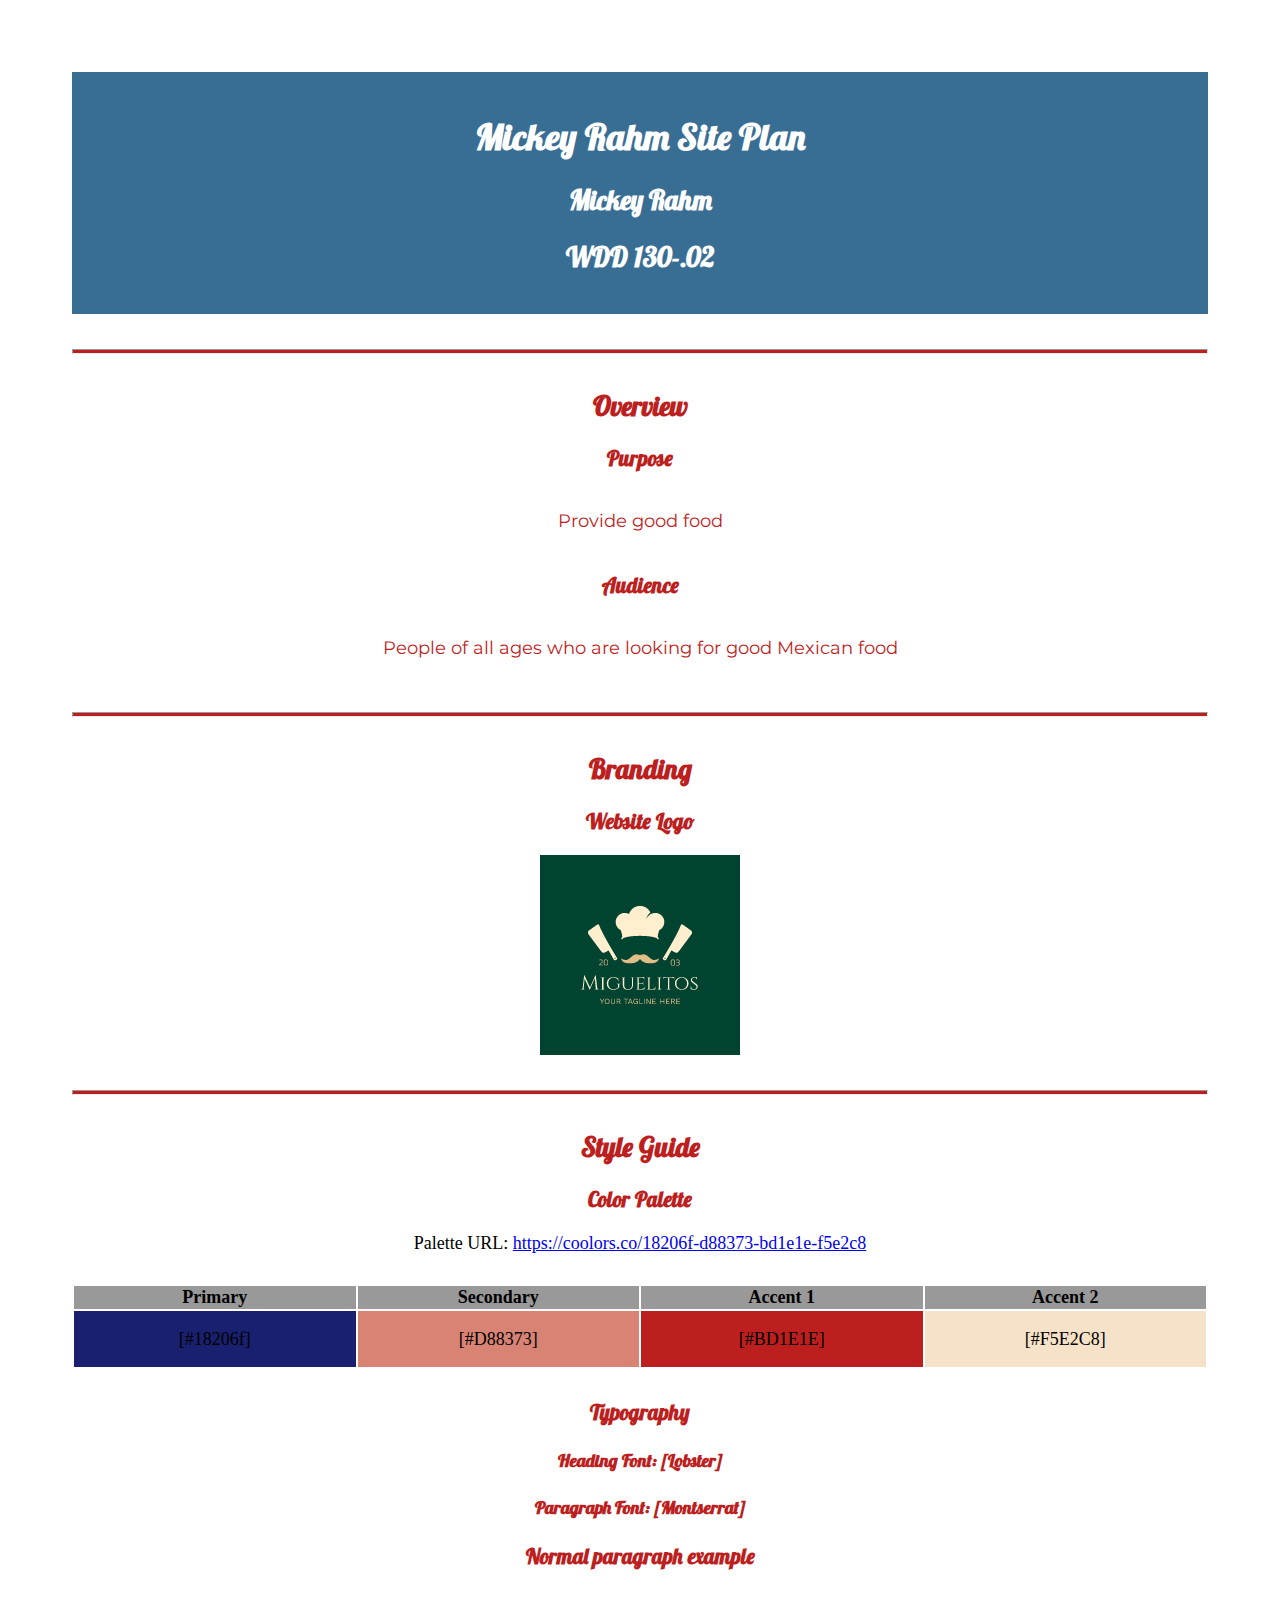
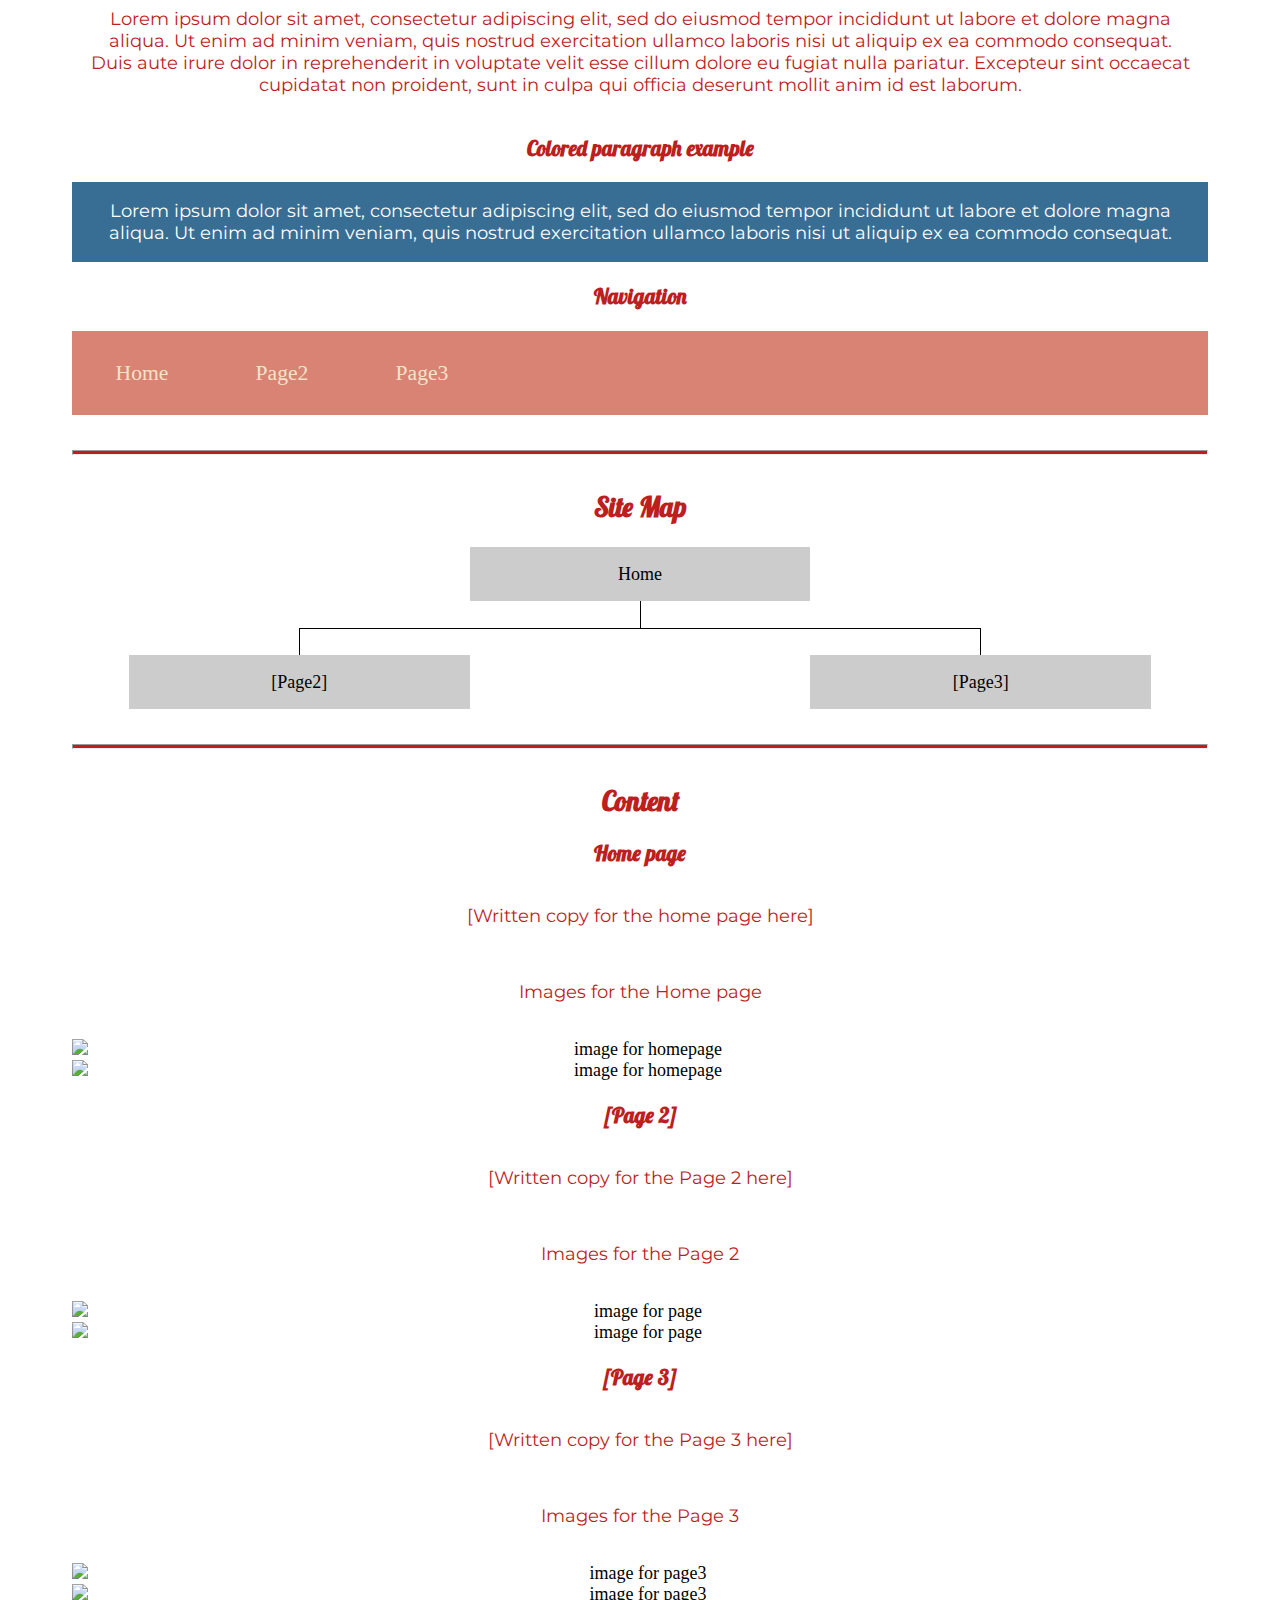
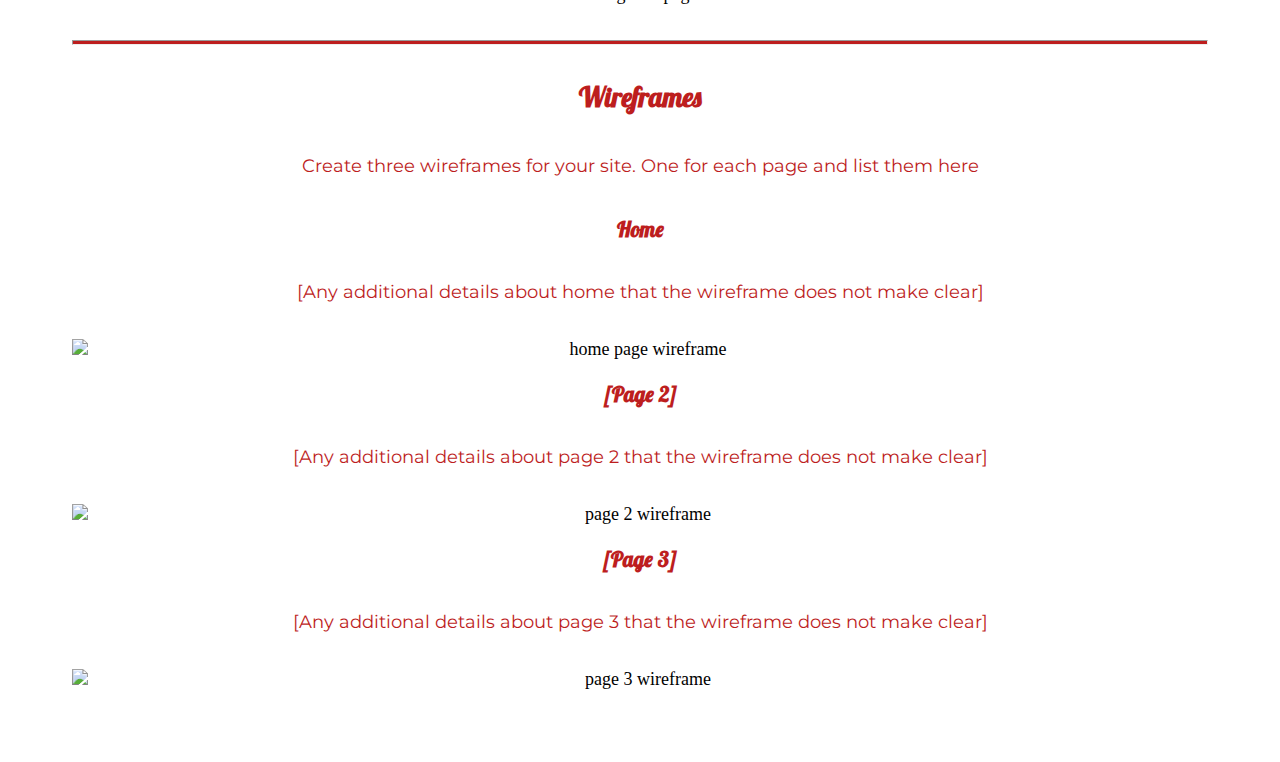
==== index.html @ ef061827 "site_plan_2" ====
<!DOCTYPE html>
<html lang="en-us">
    
  <head>
    <meta charset="utf-8">
    <title>Site Plan</title>
    <link type="text/css" rel="stylesheet" href="styles/site-plan.css">
  </head>

  <body>
    <header>
      <h1>Mickey Rahm Site Plan</h1>
      <h2>Mickey Rahm</h2>
      <h2>WDD 130-.02</h2>
      <!-- In the header above, add the name or your site, your name and class number. For example if you are in section 3 you would put WDD 130.03 -->
    </header>
    <main>

      <!-- ------------------------Steps 2-3------------------------------ -->
      <hr>
      <h2>Overview</h2>
      <h3>Purpose</h3>
      <p>Provide good food</p>  <!-- change this -->


      <h3>Audience</h3>
      <p>People of all ages who are looking for good Mexican food</p>  <!-- change this -->

      <hr>
      <h2>Branding</h2>
      <h3>Website Logo</h3>
      <!-- Replace this with some sort of logo for your site.  A logo can be as simple as the name of your site in a nice font :) -->
      <img src="images/logo.png" alt="Logo image">
      <hr>
      <h2>
        Style Guide
      </h2>

      <!-- ------------------------Steps 4-8------------------------------ -->

      <h3>
        Color Palette
      </h3>
      <!--  The colors you choose for a website are one of the most important decisions you will make. Follow the instructions on the activity in iLearn then return and replace the color codes below with the hex color codes (the 6 digit numbers that show at the bottom of each color) for the colors you have chosen below.  You should have at least 2 colors but do not have to fill in all 4 if you do not need them.  -->

      <!-- Copy and paste the URL to your finished palette below Make sure to paste it into both spots -->
      Palette URL: <a href="https://coolors.co/18206f-d88373-bd1e1e-f5e2c8" target="_blank">https://coolors.co/18206f-d88373-bd1e1e-f5e2c8</a>


      <table class="colors">
        <tr><th>Primary</th><th>Secondary</th><th>Accent 1</th><th>Accent 2</th></tr>
        <!-- Replace the numbers in the boxes below with your hex color codes. Then switch to the site-plan.css file and change your colors there as well. -->
        <tr><td class="primary">[#18206f]</td><td class="secondary">[#D88373]</td><td class="accent1">[#BD1E1E]</td><td class="accent2">[#F5E2C8]</td>
      </table>

      <!-- ------------------------Step 9------------------------------ -->

      <h3>
        Typography
      </h3>
      <!-- Choose a font for your paragraphs (body copy) and headlines. What font(s) have you chosen? Why did you choose what you did?  Make sure to review the list of web safe fonts at W3Schools.org as a starting point.  Think also about which of your colors above you might use for background and font colors. -->

      <h4>
        Heading Font: [Lobster]  <!-- change this -->
      </h4>
      <h4>
        Paragraph Font: [Montserrat]  <!-- change this -->
      </h4>
      <h3>
        Normal paragraph example
      </h3>
      <p>
        Lorem ipsum dolor sit amet, consectetur adipiscing elit, sed do eiusmod tempor incididunt ut labore et dolore magna aliqua. Ut enim ad minim veniam, quis nostrud exercitation ullamco laboris nisi ut aliquip ex ea commodo consequat. Duis aute irure dolor in reprehenderit in voluptate velit esse cillum dolore eu fugiat nulla pariatur. Excepteur sint occaecat cupidatat non proident, sunt in culpa qui officia deserunt mollit anim id est laborum.
      </p>
      <h3>
        Colored paragraph example
      </h3>
      <p class="colored">
        Lorem ipsum dolor sit amet, consectetur adipiscing elit, sed do eiusmod tempor incididunt ut labore et dolore magna aliqua. Ut enim ad minim veniam, quis nostrud exercitation ullamco laboris nisi ut aliquip ex ea commodo consequat. 
      </p>

      <!-- ------------------------Step 10------------------------------ -->

      <h3>
        Navigation
      </h3>
      <!-- Think about how you want your navigation bar to look. In the site-plan.css file change the colors to your colors to get the look you desire. --> 
      <nav>
        <a href="#">Home</a>
        <a href="#">Page2</a>
        <a href="#">Page3</a>
      </nav>
      <hr>
      <h2>
        Site Map
      </h2>
      <div class="sitemap">
        <div class="sm-home">
          Home
        </div>
        <div class="sm-page2">
          [Page2] <!-- change this -->
        </div>
        <div class="sm-page3">
          [Page3]  <!-- change this -->
        </div>

        <div class="top">
          &nbsp;
        </div>
        <div class="left">
          &nbsp;
        </div>
        <div class="right">
          &nbsp;
        </div>

      </div>

      <!-- --------Content Section -------------- -->
      <hr>
      <h2>
        Content
      </h2>
      <h3>Home page</h3>
      <p>
        [Written copy for the home page here]
      </p>
      <p>Images for the Home page</p>
        <img src="#" alt="image for homepage">
        <img src="#" alt="image for homepage">

      </ul>
      <h3>[Page 2]</h3>
      <p>
        [Written copy for the Page 2 here]
      </p>
      <p>Images for the Page 2</p>
        <img src="#" alt="image for page">
        <img src="#" alt="image for page">

      </ul>
      <h3>[Page 3]</h3>
      <p>
        [Written copy for the Page 3 here]
      </p>
      <p>Images for the Page 3</p>
        <img src="#" alt="image for page3">
        <img src="#" alt="image for page3">

      </ul>
      <hr>
      <h2>
        Wireframes
      </h2>
      <p>
        Create three wireframes for your site. One for each page and list them here</p>

      <h3>Home</h3>
      <p>         
        [Any additional details about home that the wireframe does not make clear]
      </p>
      <img src="#" alt="home page wireframe">

      <h3>[Page 2]</h3>
      <p>         
        [Any additional details about page 2 that the wireframe does not make clear]
      </p>
      <img src="#" alt="page 2 wireframe">

      <h3>[Page 3]</h3>
      <p>         
        [Any additional details about page 3 that the wireframe does not make clear]
      </p>
      <img src="#" alt="page 3 wireframe">
    </main>
  </body>

</html>
---- styles/site-plan.css ----
/* if you are using any Google fonts change the font names below to your fonts. 
Any spaces in your font name should be replaced with a +. 
Fonts are separated by a | */
@import url('https://fonts.googleapis.com/css2?family=Lobster&family=Montserrat:wght@300&display=swap');

:root {
  /* change the values below to your colors from your palette */
  --primary-color: #18206f   ;
  --secondary-color: #D88373 ;
  --accent1-color: #BD1E1E;
  --accent2-color: #F5E2C8;

  /* change the values below to your chosen font(s) */
  --heading-font: "Lobster";
  --paragraph-font: Montserrat, Helvetica, sans-serif;

  /* these colors below should be chosen from among your palette colors above */
  --headline-color-on-white: #BD1E1E;  /* headlines on a white background */ 
  --headline-color-on-color: white; /* headlines on a colored background */ 
  --paragraph-color-on-white: #BD1E1E; /* paragraph text on a white background */ 
  --paragraph-color-on-color: white; /* paragraph text on a colored background */ 
  --paragraph-background-color: #396E94  ;
  --nav-link-color: #F5E2C8;
  --nav-background-color: #D88373;
  --nav-hover-link-color: white;
  --nav-hover-background-color: #396E94;
}


/*  Look around below...but DON'T CHANGE ANYTHING! */

body {
  max-width: 1200px;
  margin: 0 auto;
  padding: 4em;
  font-size: 18px;
  text-align: center;
}
img {
  display: block;
  margin: 0 auto;
}
h1, h2, h3, h4, h5, h6 {
  font-family: var(--heading-font);
  color: var(--headline-color-on-white);
}
h2 {
  text-align: center;
}
hr {
  height: 3px;
  margin: 35px 0;
  background: var(--accent1-color);
}
header {
  padding: 1em;
  text-align: center;
  color: var(--headline-color-on-color);
  background-color: var(--paragraph-background-color);
}
header > h1, header > h2 {
  color: var(--headline-color-on-color);
}

p {
  font-family: var(--paragraph-font);
  color: var(--paragraph-color-on-white);
  padding: 1em;
}
.colors {
  width: 100%;
  min-width: 350px;
  margin: 30px auto;
  text-align: center;
}
.colors th {
  background-color: #999;
}
.colors td{
  width: 25%;
  height: 3em;
}

.primary {
  background-color: var(--primary-color);
}
.secondary {
  background-color: var(--secondary-color);
}
.accent1 {
  background-color: var(--accent1-color);
}
.accent2{
  background-color: var(--accent2-color);
}

p.colored {
  background-color: var(--paragraph-background-color);
  color: var(--paragraph-color-on-color);
}

nav {
  background-color: var(--nav-background-color);
  line-height: 3em;
  text-align: center;
  font-size: 1.2em;
}
nav  {
  list-style-type: none;
  display: flex;

}
nav a {
  padding:1em;
  min-width: 120px;
  text-decoration: none;
  padding: 10px;

}
nav a:link, nav a:visited {
  color: var(--nav-link-color);
}
nav a:hover {
  color: var(--nav-hover-link-color);
  background-color: var(--nav-hover-background-color);
}

.sitemap {
  display: grid;
  justify-content: center;

  grid-template-columns: repeat(6, 15%);
  grid-template-rows: 3em 1.5em 1.5em 3em;
  grid-template-areas: ". . home home . ."
    ". . . top . ."
    ". left left right right ."
    "page2 page2 . . page3 page3";
}
.sitemap > div {

  text-align: center;

}
.sm-home {
  grid-area: home;
  background-color: #ccc;
  line-height: 3em;
}
.sm-page2 {
  grid-area: page2;
  background-color: #ccc;
  line-height: 3em;
}
.sm-page3 {
  grid-area: page3;
  background-color: #ccc;
  line-height: 3em;
}

.top {
  grid-area: top;
  border-left: 1px solid;
}

.left {
  grid-area: left;
  border-top: 1px solid;
  border-left: 1px solid;
}

.right {
  grid-area: right;
  border-top: 1px solid;
  border-right: 1px solid;
}
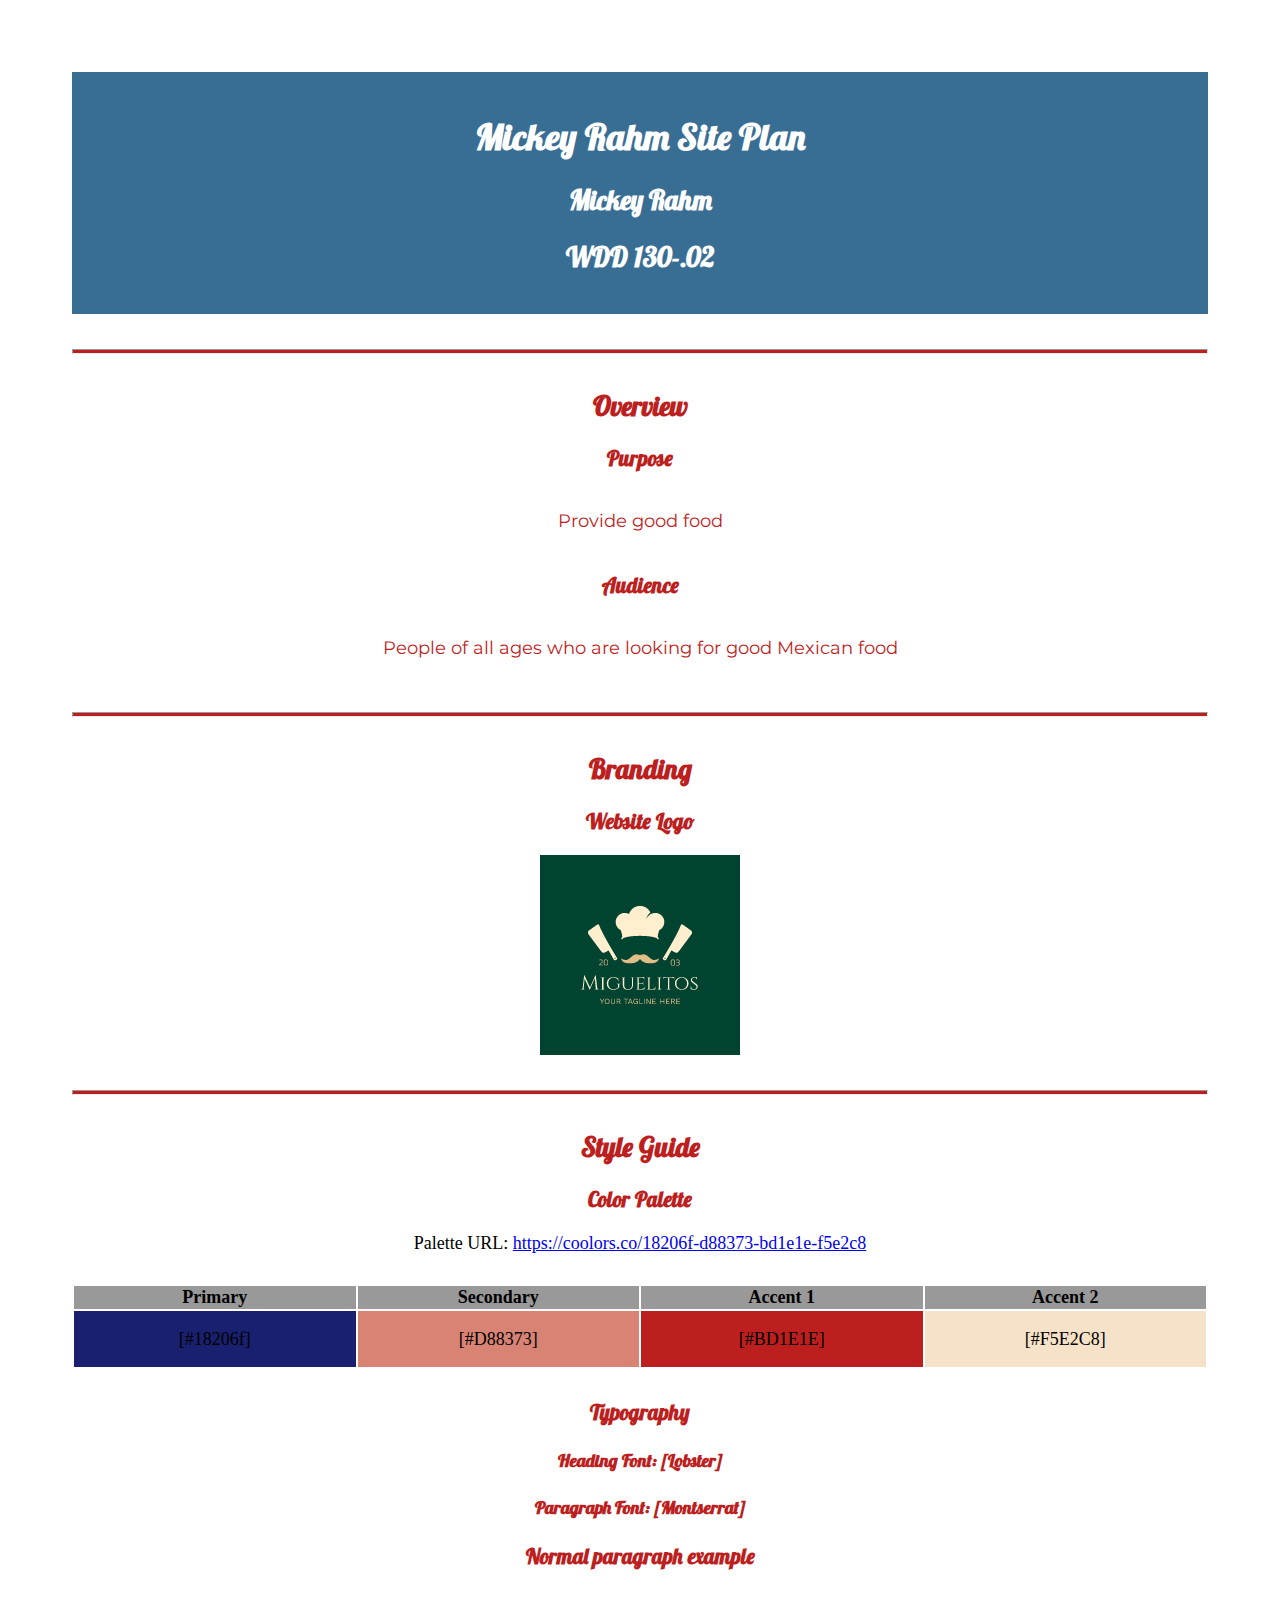
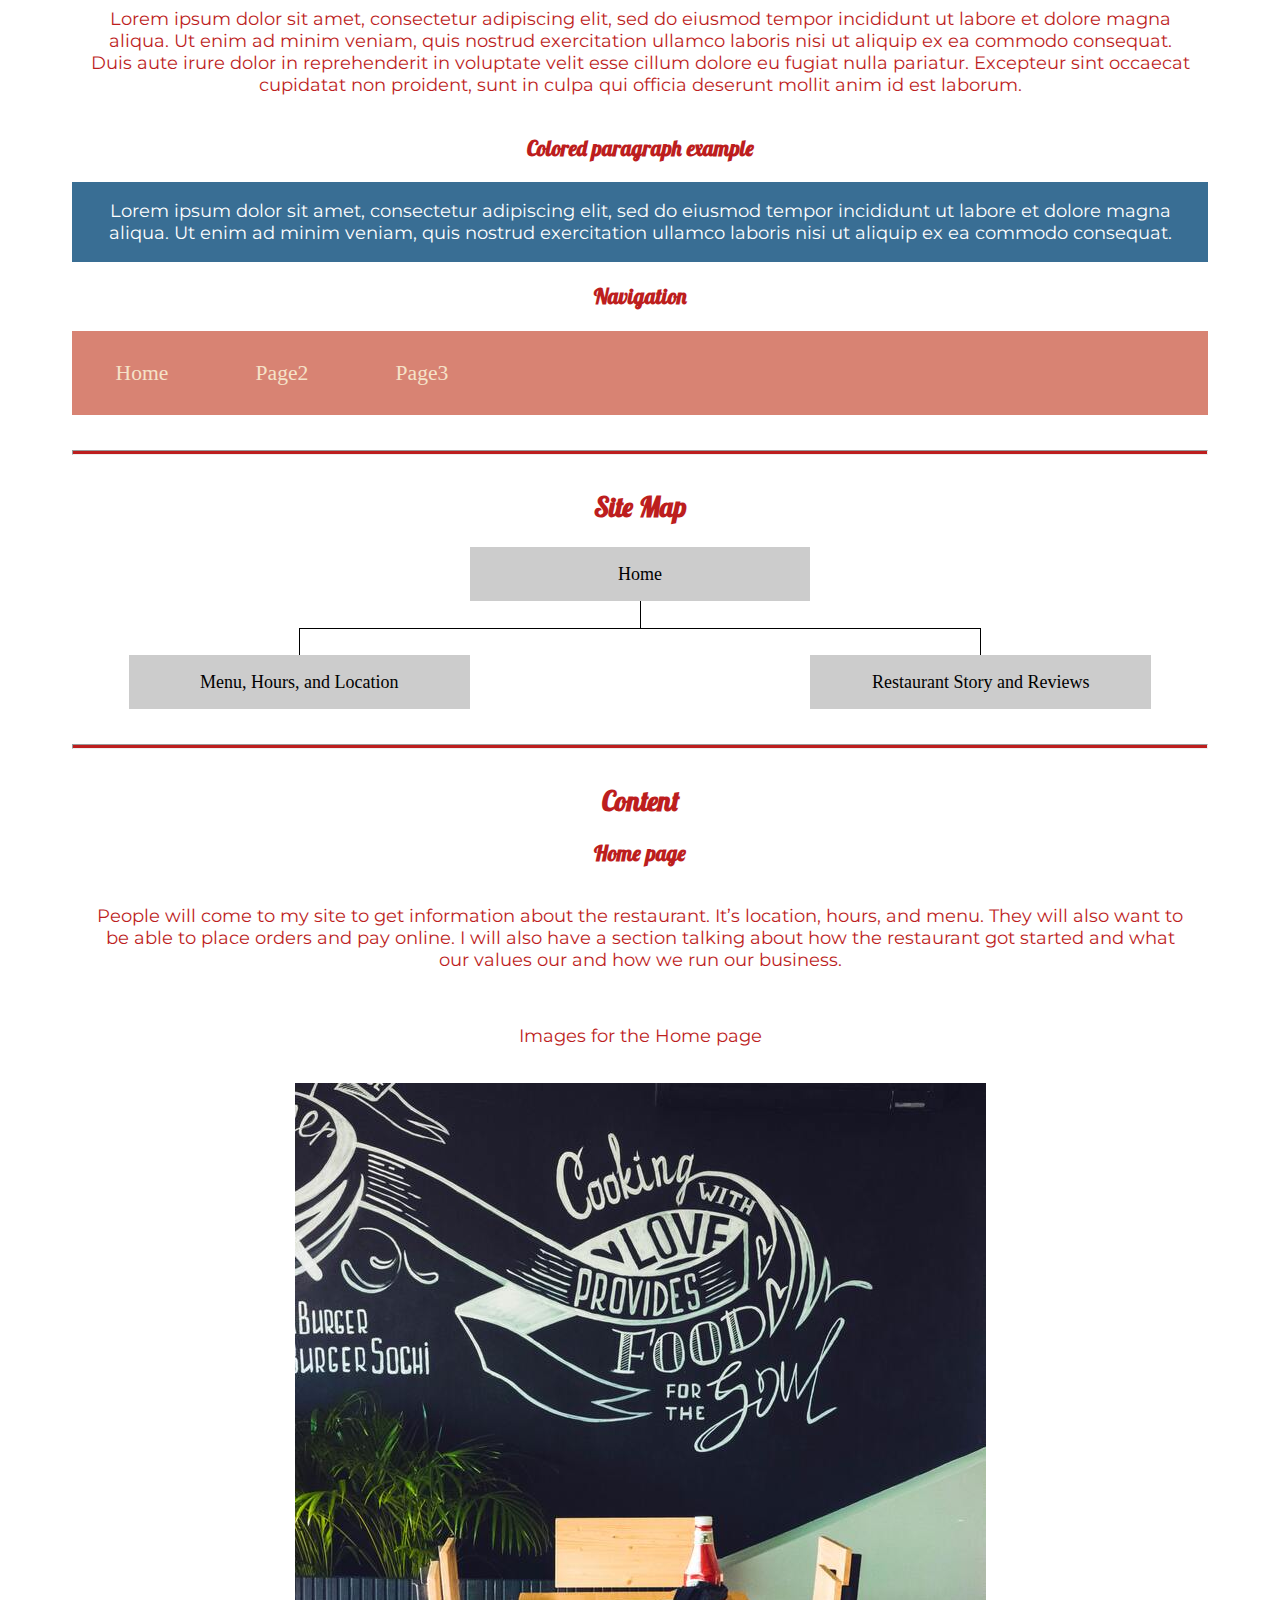
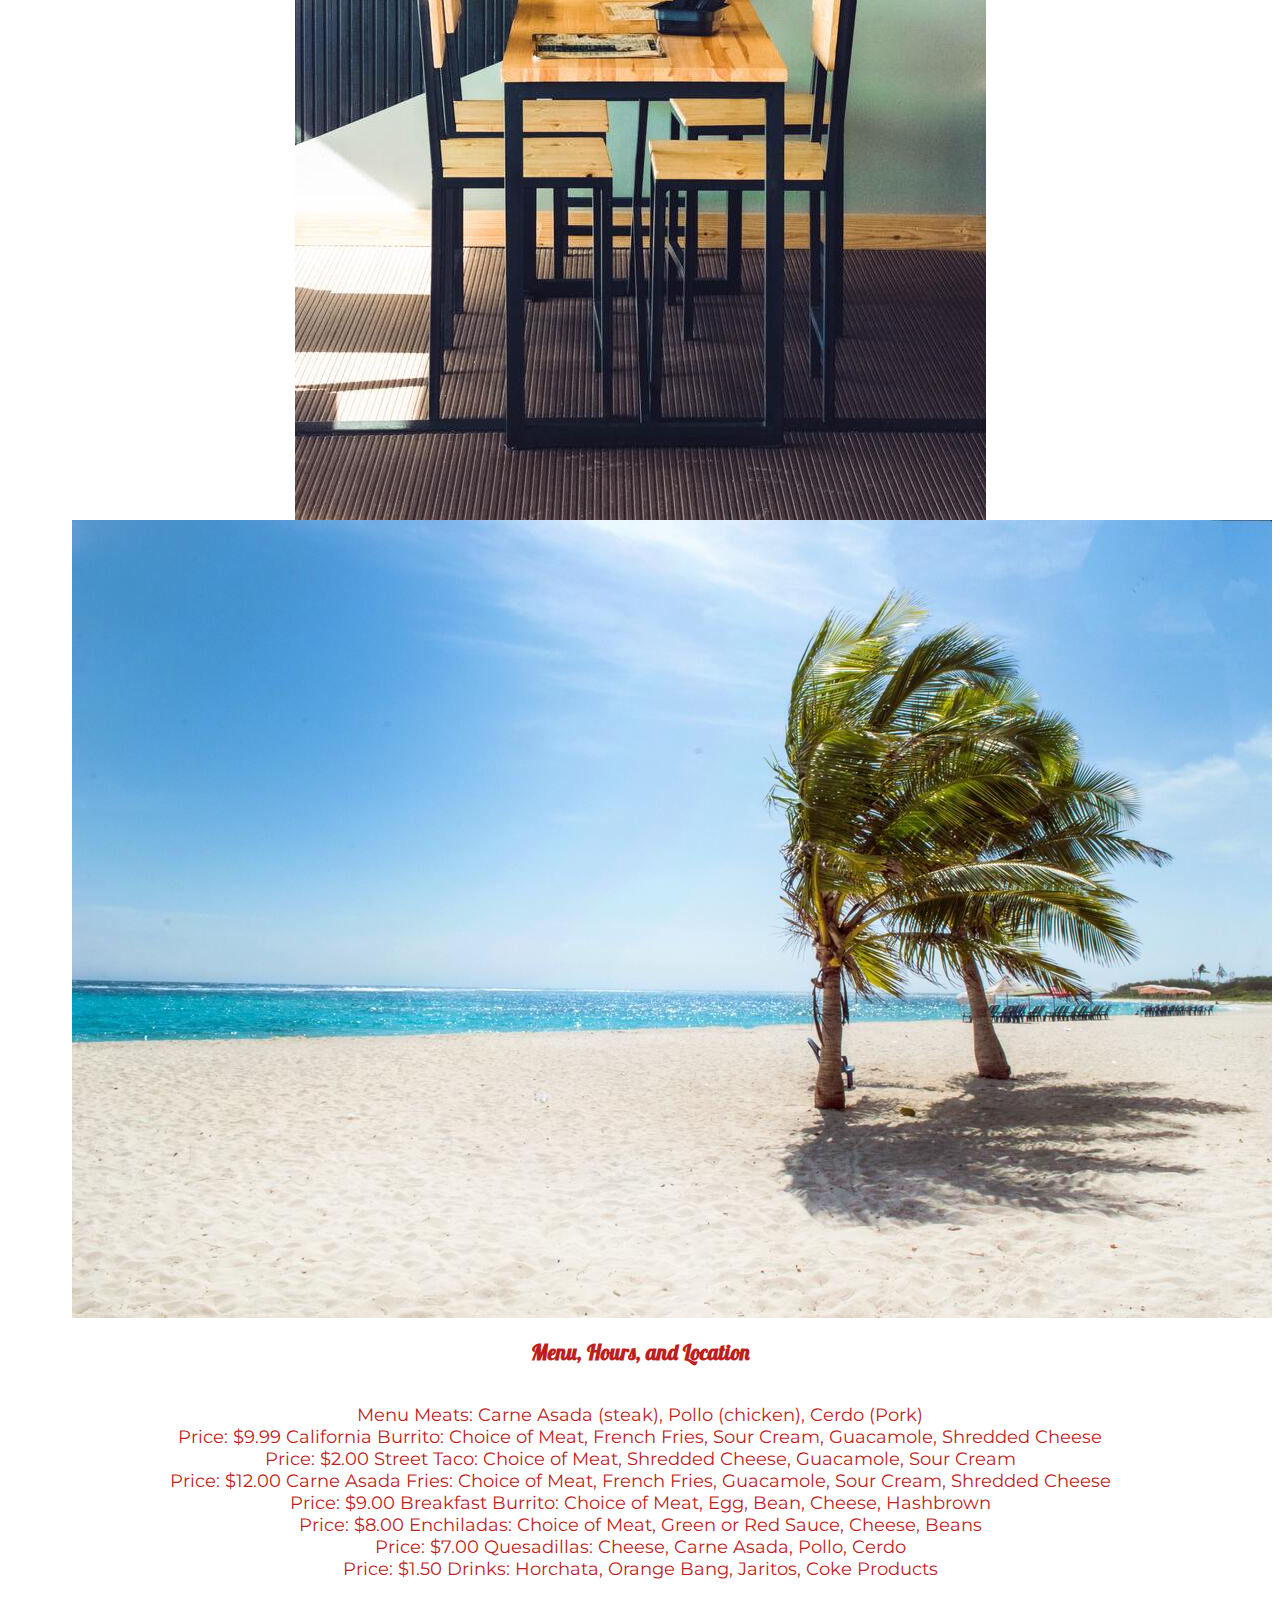
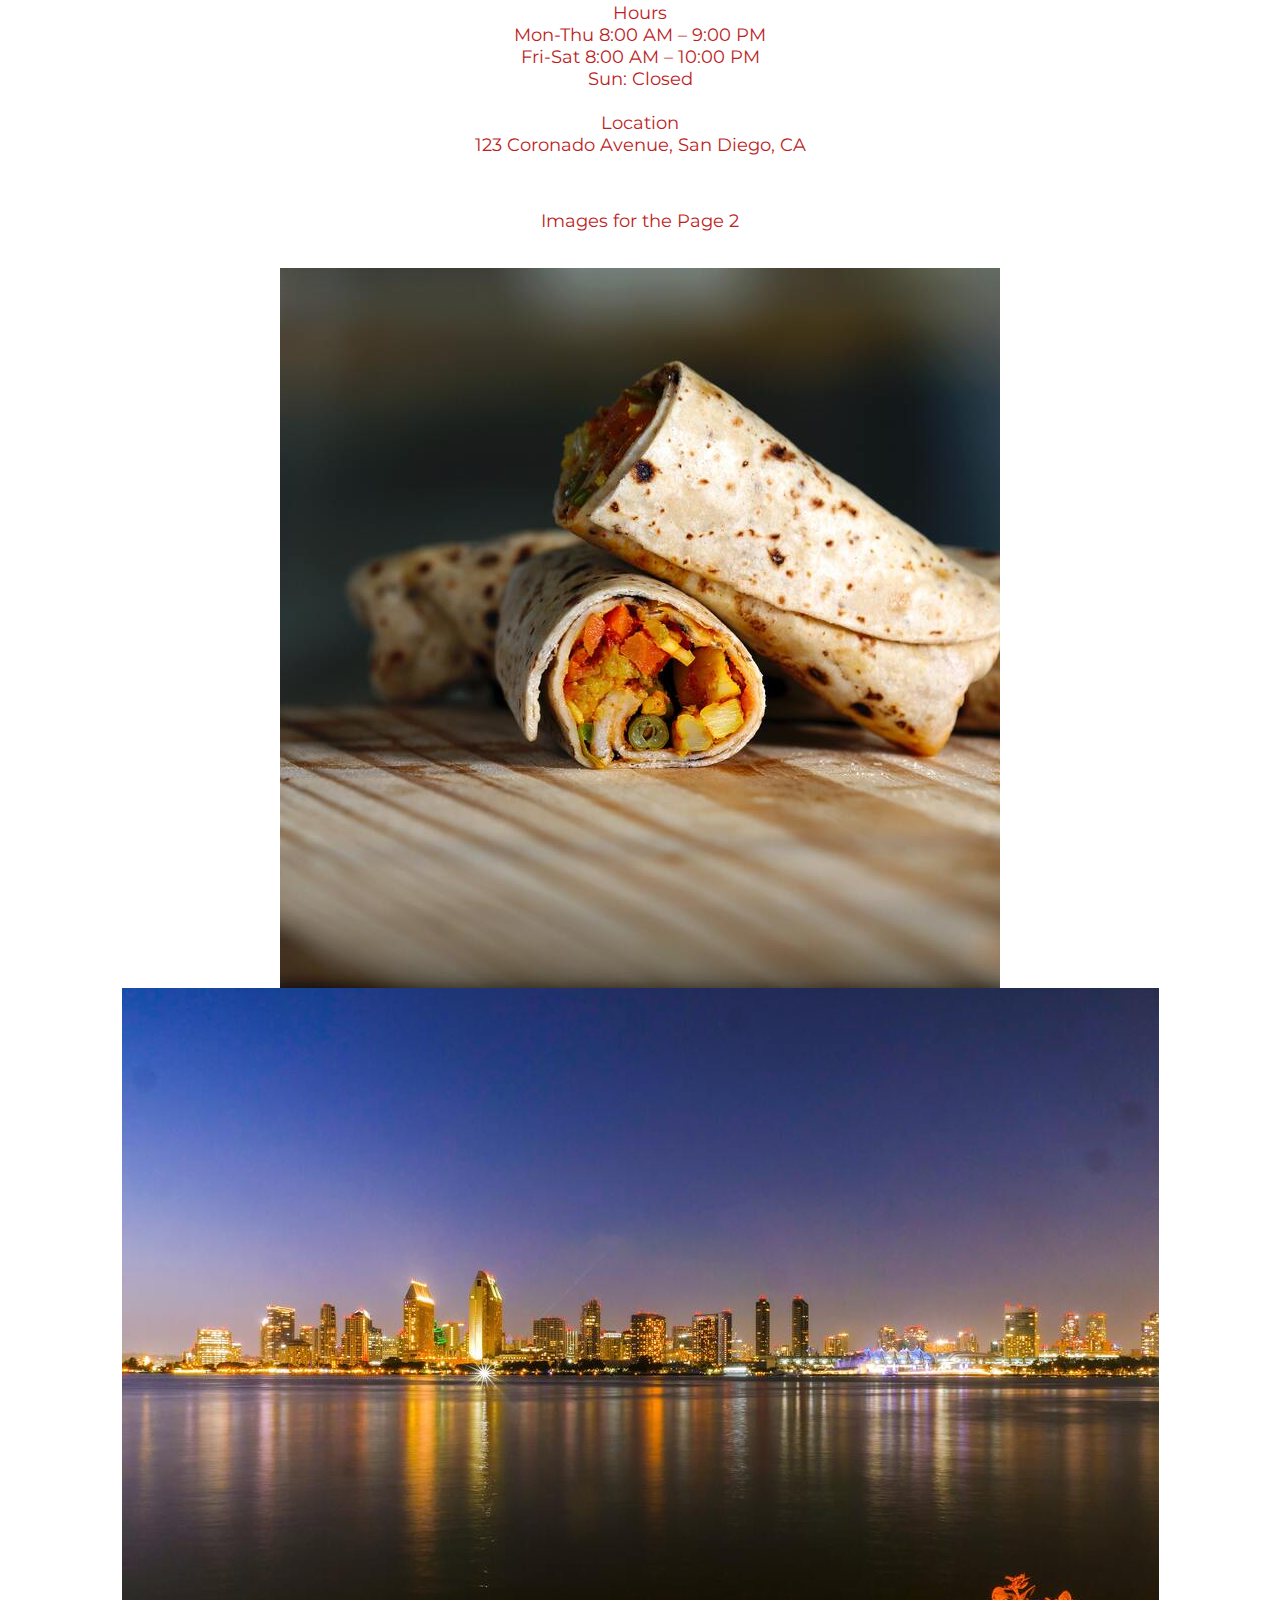
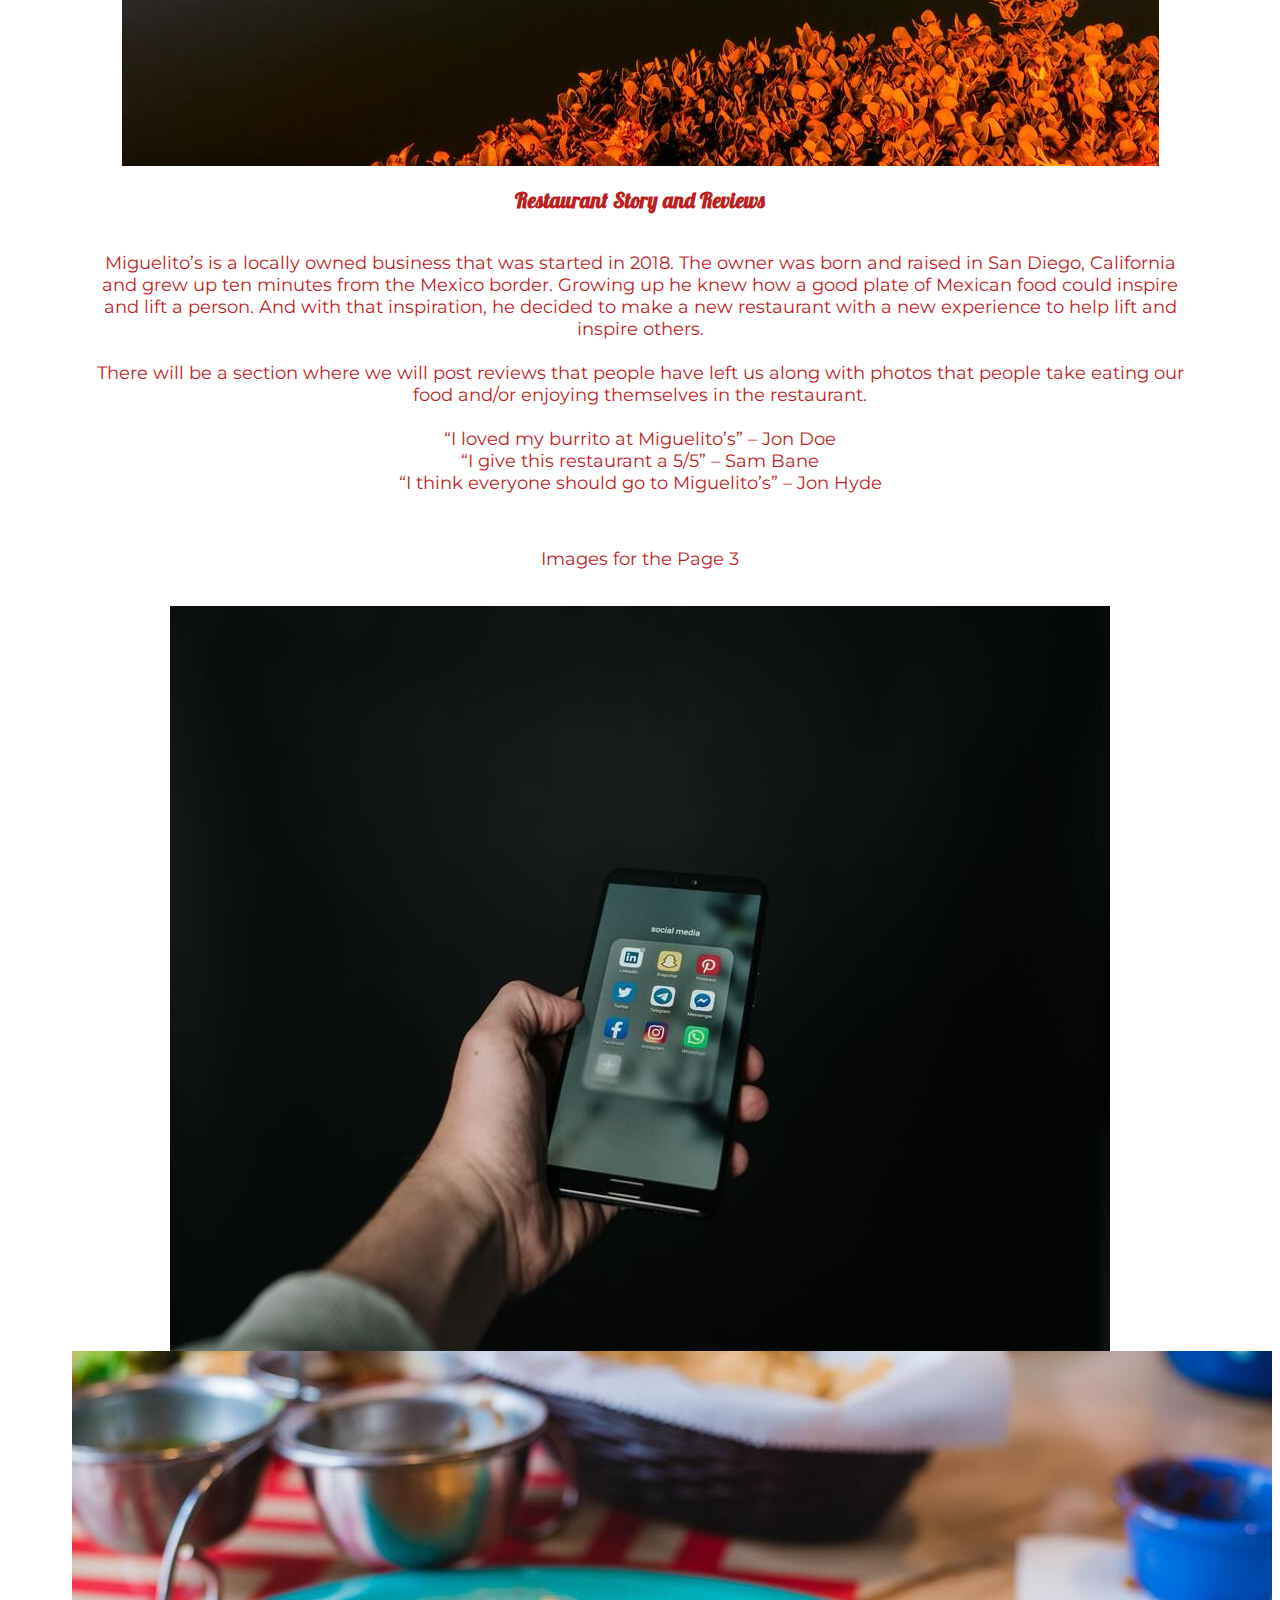
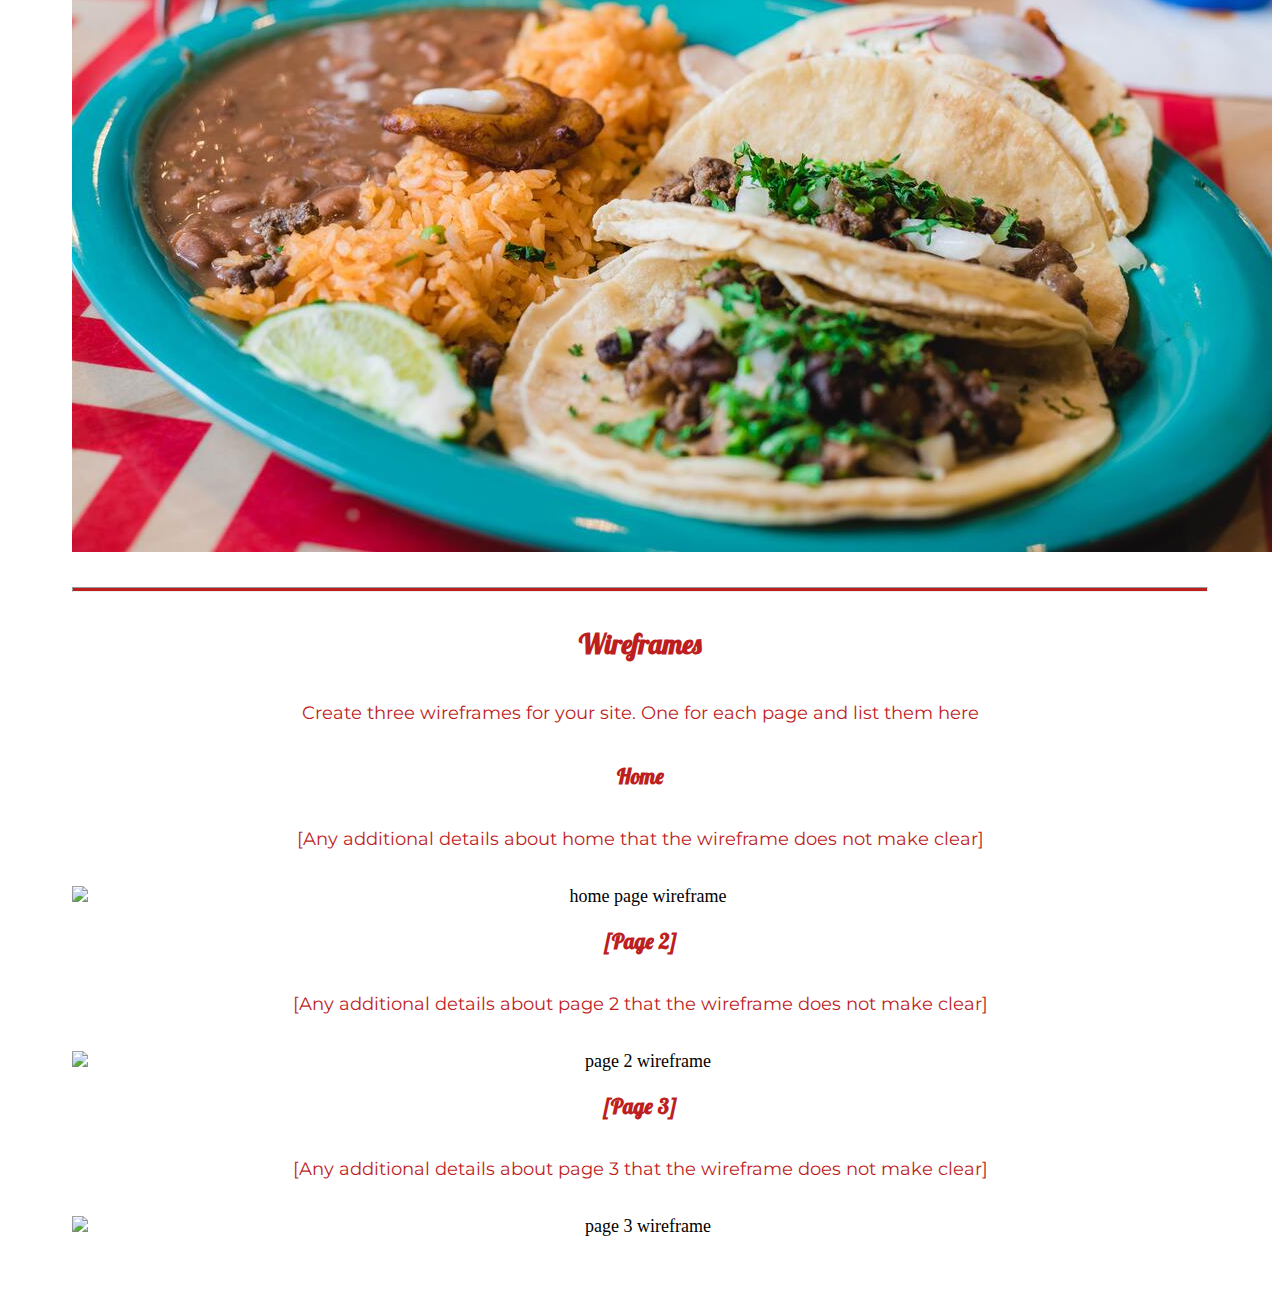
==== commit 04f9a0c9: "update" ====
--- a/index.html
+++ b/index.html
@@ -99,10 +99,10 @@
           Home
         </div>
         <div class="sm-page2">
-          [Page2] <!-- change this -->
+          Menu, Hours, and Location <!-- change this -->
         </div>
         <div class="sm-page3">
-          [Page3]  <!-- change this -->
+          Restaurant Story and Reviews  <!-- change this -->
         </div>
 
         <div class="top">
@@ -124,29 +124,52 @@
       </h2>
       <h3>Home page</h3>
       <p>
-        [Written copy for the home page here]
+        People will come to my site to get information about the restaurant. It’s location, hours, and menu. They will also want to be able to place orders and pay online. I will also have a section talking about how the restaurant got started and what our values our and how we run our business.
       </p>
       <p>Images for the Home page</p>
-        <img src="#" alt="image for homepage">
-        <img src="#" alt="image for homepage">
+        <img src="images/restaurant2.jpg" alt="restaurant">
+        <img src="images/beach2.jpg" alt="beach">
 
       </ul>
-      <h3>[Page 2]</h3>
-      <p>
-        [Written copy for the Page 2 here]
+      <h3>Menu, Hours, and Location</h3>
+      <p>
+        Menu
+Meats: Carne Asada (steak), Pollo (chicken), Cerdo (Pork)<br>
+Price: $9.99 California Burrito: Choice of Meat, French Fries, Sour Cream, Guacamole, Shredded Cheese<br>
+Price: $2.00 Street Taco: Choice of Meat, Shredded Cheese, Guacamole, Sour Cream<br>
+Price: $12.00 Carne Asada Fries: Choice of Meat, French Fries, Guacamole, Sour Cream, Shredded Cheese<br>
+Price: $9.00 Breakfast Burrito: Choice of Meat, Egg, Bean, Cheese, Hashbrown<br>
+Price: $8.00 Enchiladas: Choice of Meat, Green or Red Sauce, Cheese, Beans<br>
+Price: $7.00 Quesadillas: Cheese, Carne Asada, Pollo, Cerdo<br>
+Price: $1.50 Drinks: Horchata, Orange Bang, Jaritos, Coke Products<br>
+<br>
+Hours<br>
+Mon-Thu 8:00 AM – 9:00 PM<br>
+Fri-Sat 8:00 AM – 10:00 PM<br>
+Sun: Closed<br>
+<br>
+Location<br>
+123 Coronado Avenue, San Diego, CA<br>
       </p>
       <p>Images for the Page 2</p>
-        <img src="#" alt="image for page">
-        <img src="#" alt="image for page">
+        <img src="images/burrito2.jpg" alt="burrito">
+        <img src="images/coronado2.jpg" alt="taco">
 
       </ul>
-      <h3>[Page 3]</h3>
-      <p>
-        [Written copy for the Page 3 here]
+      <h3>Restaurant Story and Reviews</h3>
+      <p>
+        Miguelito’s is a locally owned business that was started in 2018. The owner was born and raised in San Diego, California and grew up ten minutes from the Mexico border. Growing up he knew how a good plate of Mexican food could inspire and lift a person. And with that inspiration, he decided to make a new restaurant with a new experience to help lift and inspire others.<br>
+        <br>
+There will be a section where we will post reviews that people have left us along with photos that people take eating our food and/or enjoying themselves in the restaurant.<br>
+<br>
+“I loved my burrito at Miguelito’s” – Jon Doe<br>
+“I give this restaurant a 5/5” – Sam Bane<br>
+“I think everyone should go to Miguelito’s” – Jon Hyde<br>
+
       </p>
       <p>Images for the Page 3</p>
-        <img src="#" alt="image for page3">
-        <img src="#" alt="image for page3">
+        <img src="images/phone2.jpg" alt="phone">
+        <img src="images/taco2.jpg" alt="taco">
 
       </ul>
       <hr>
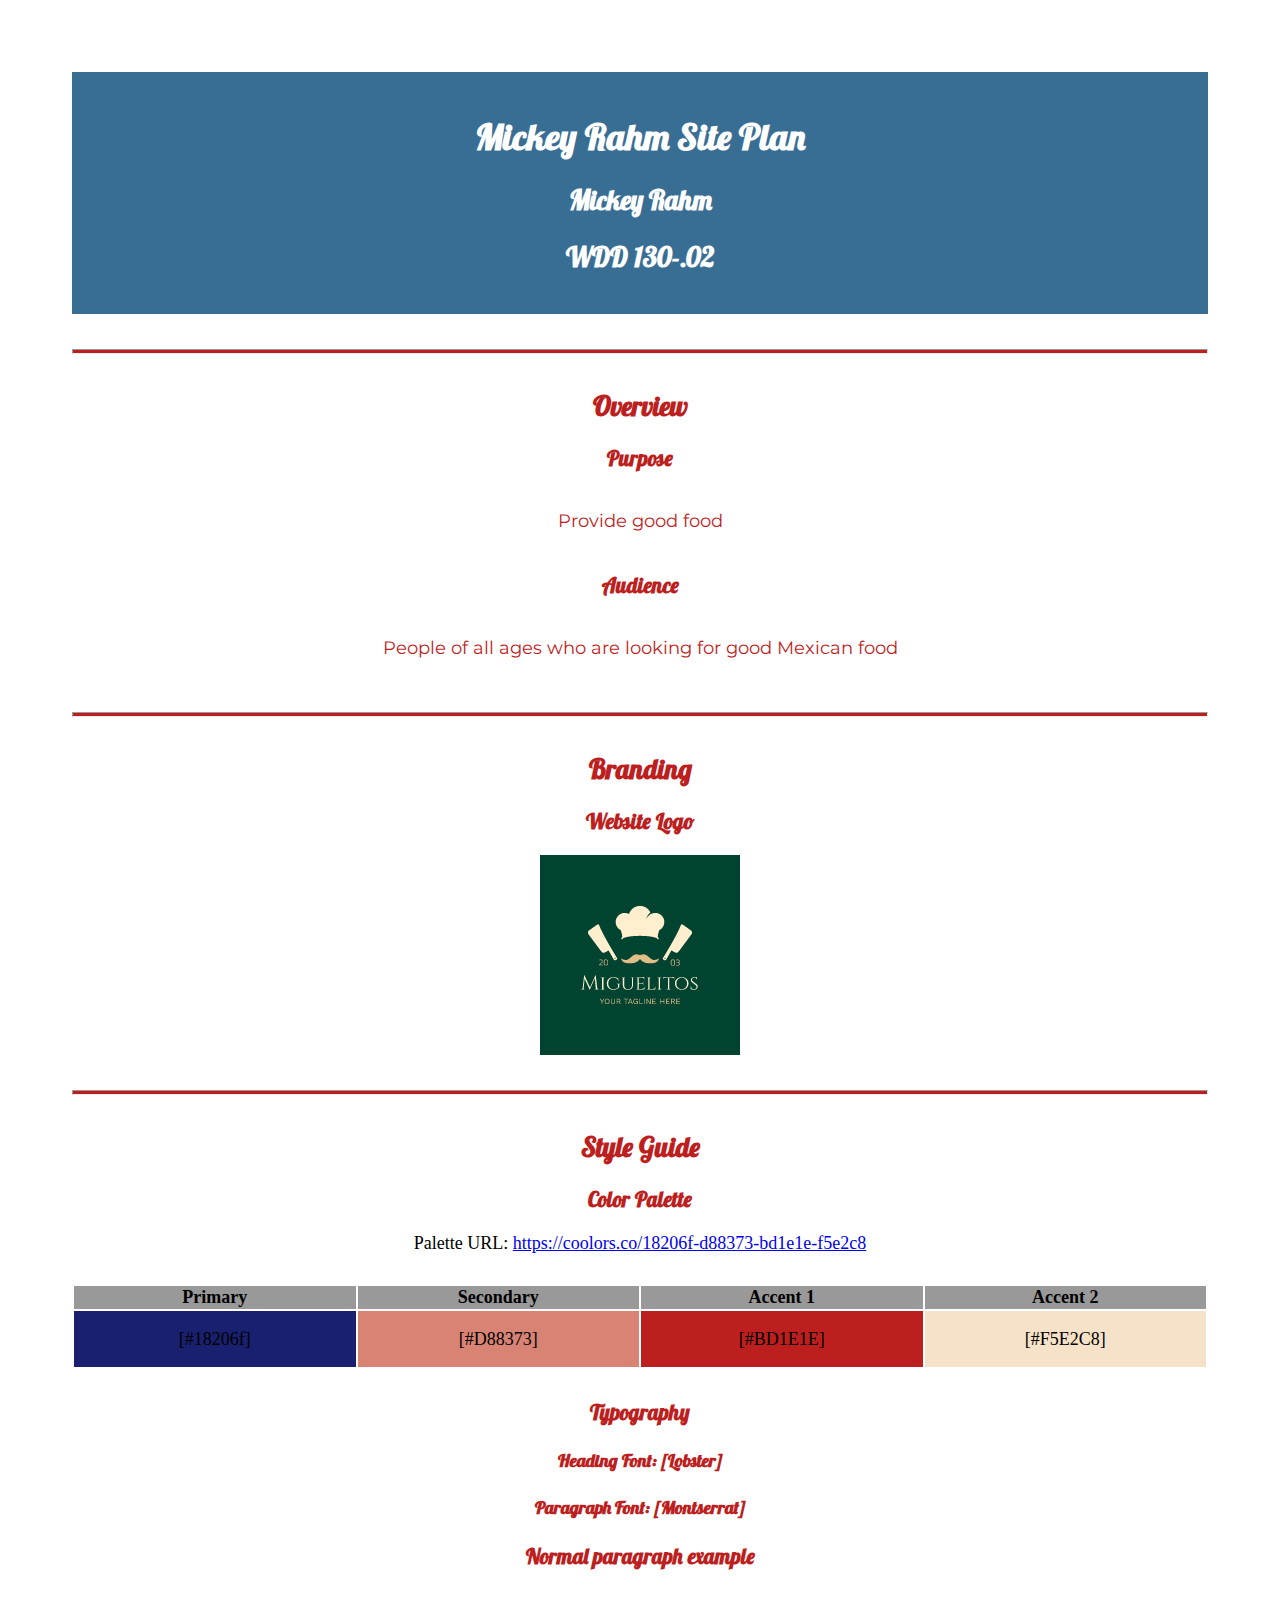
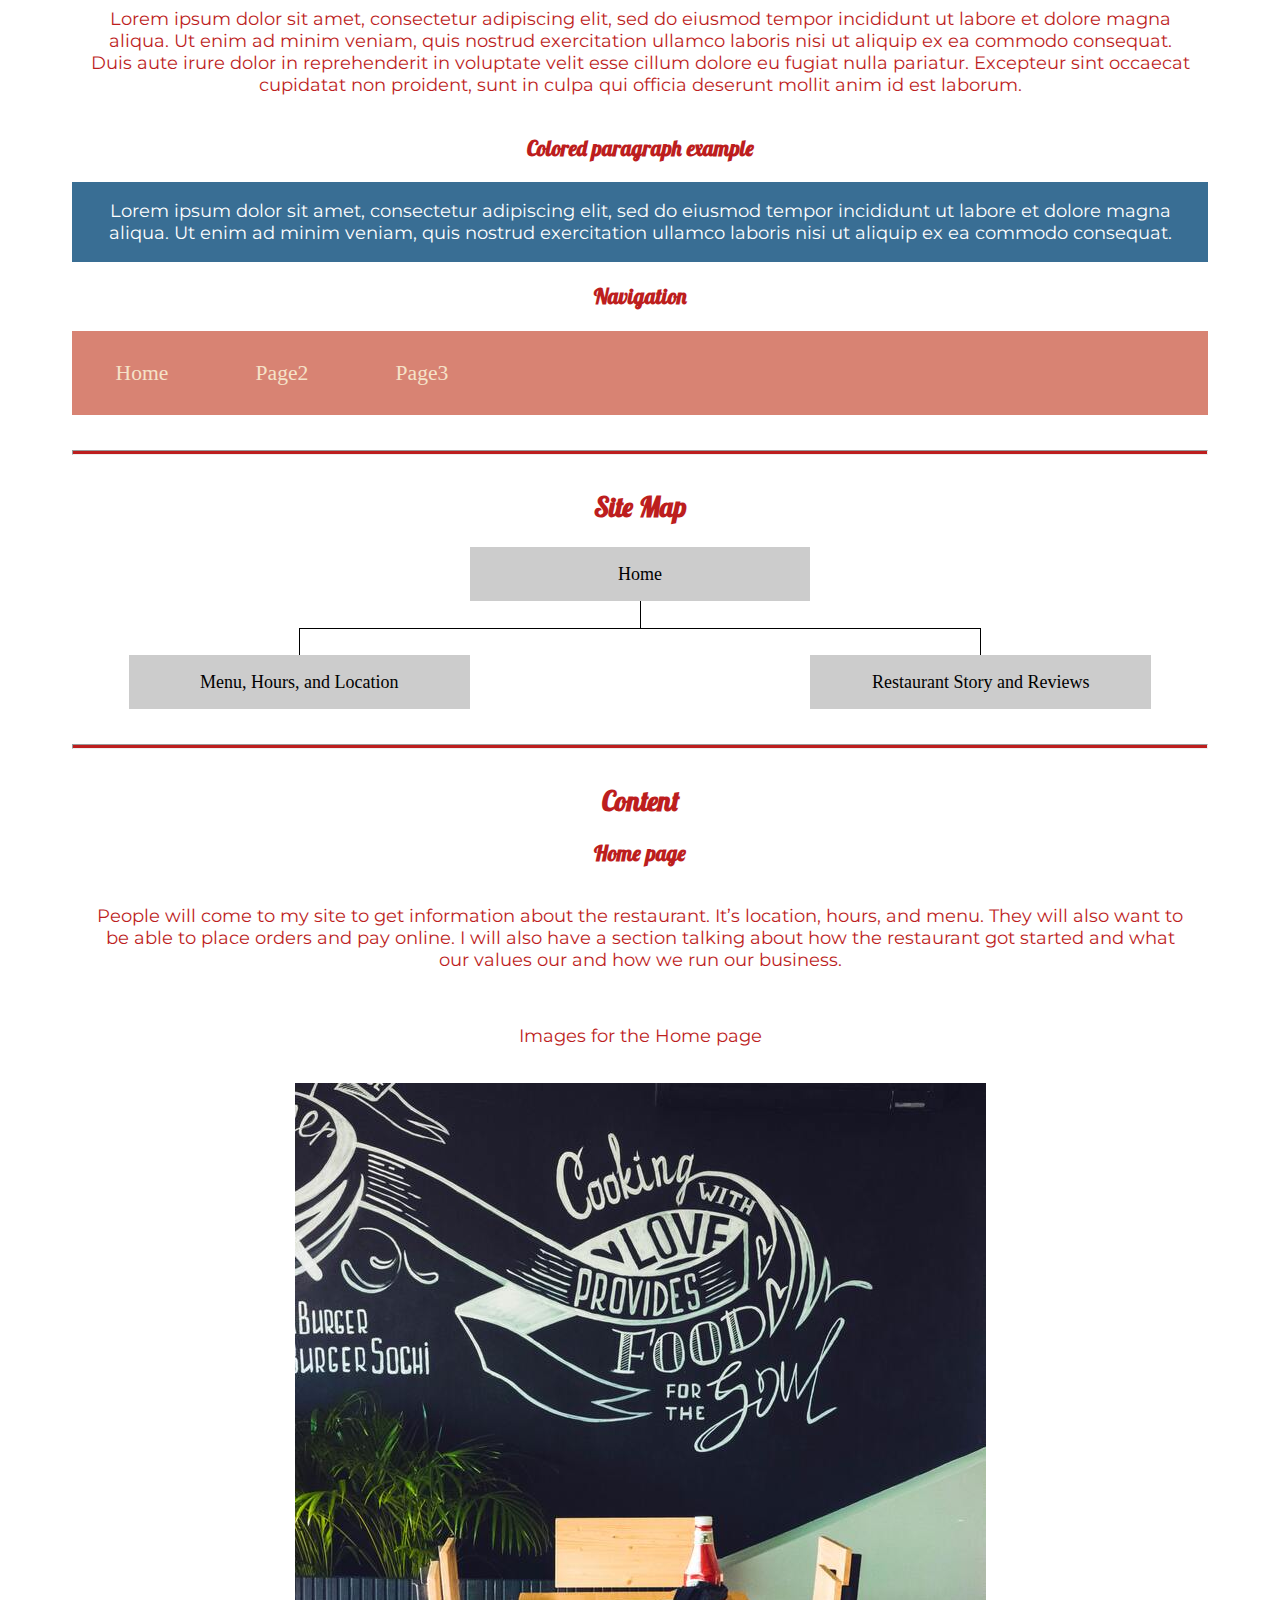
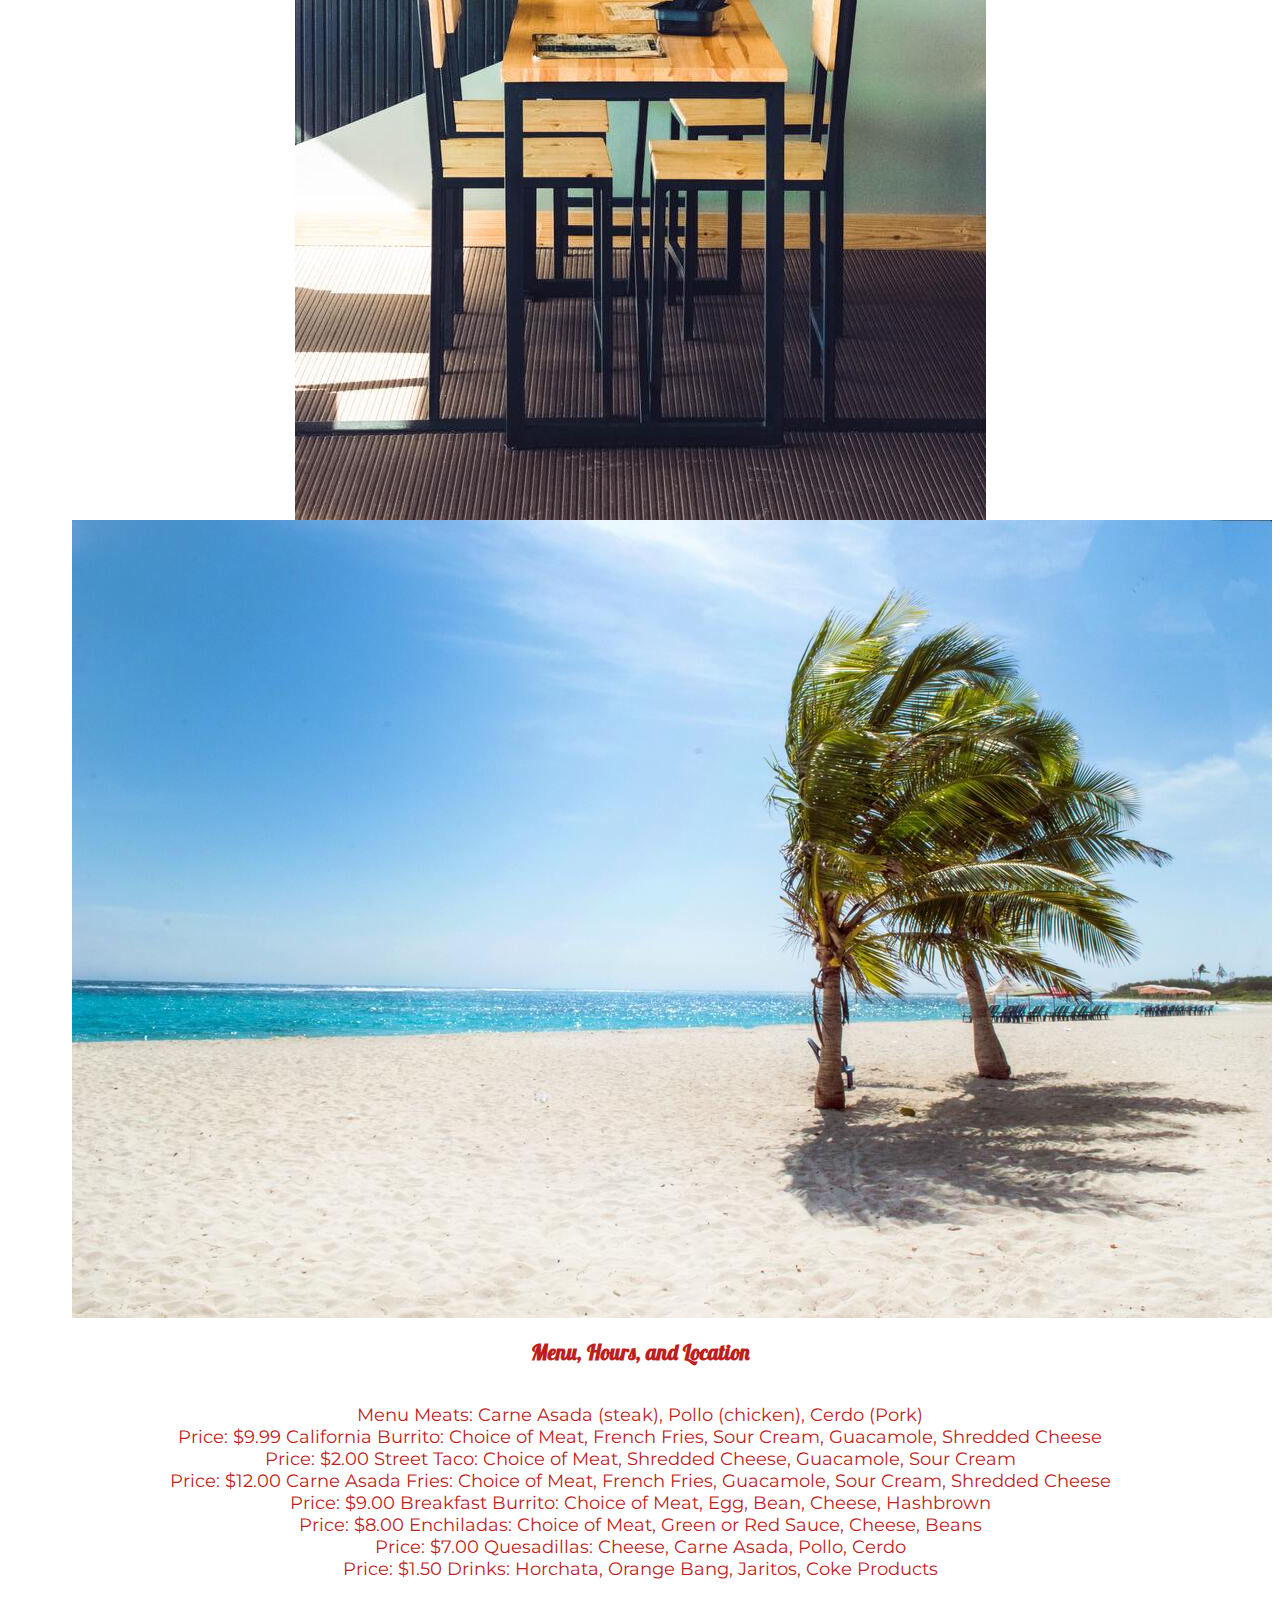
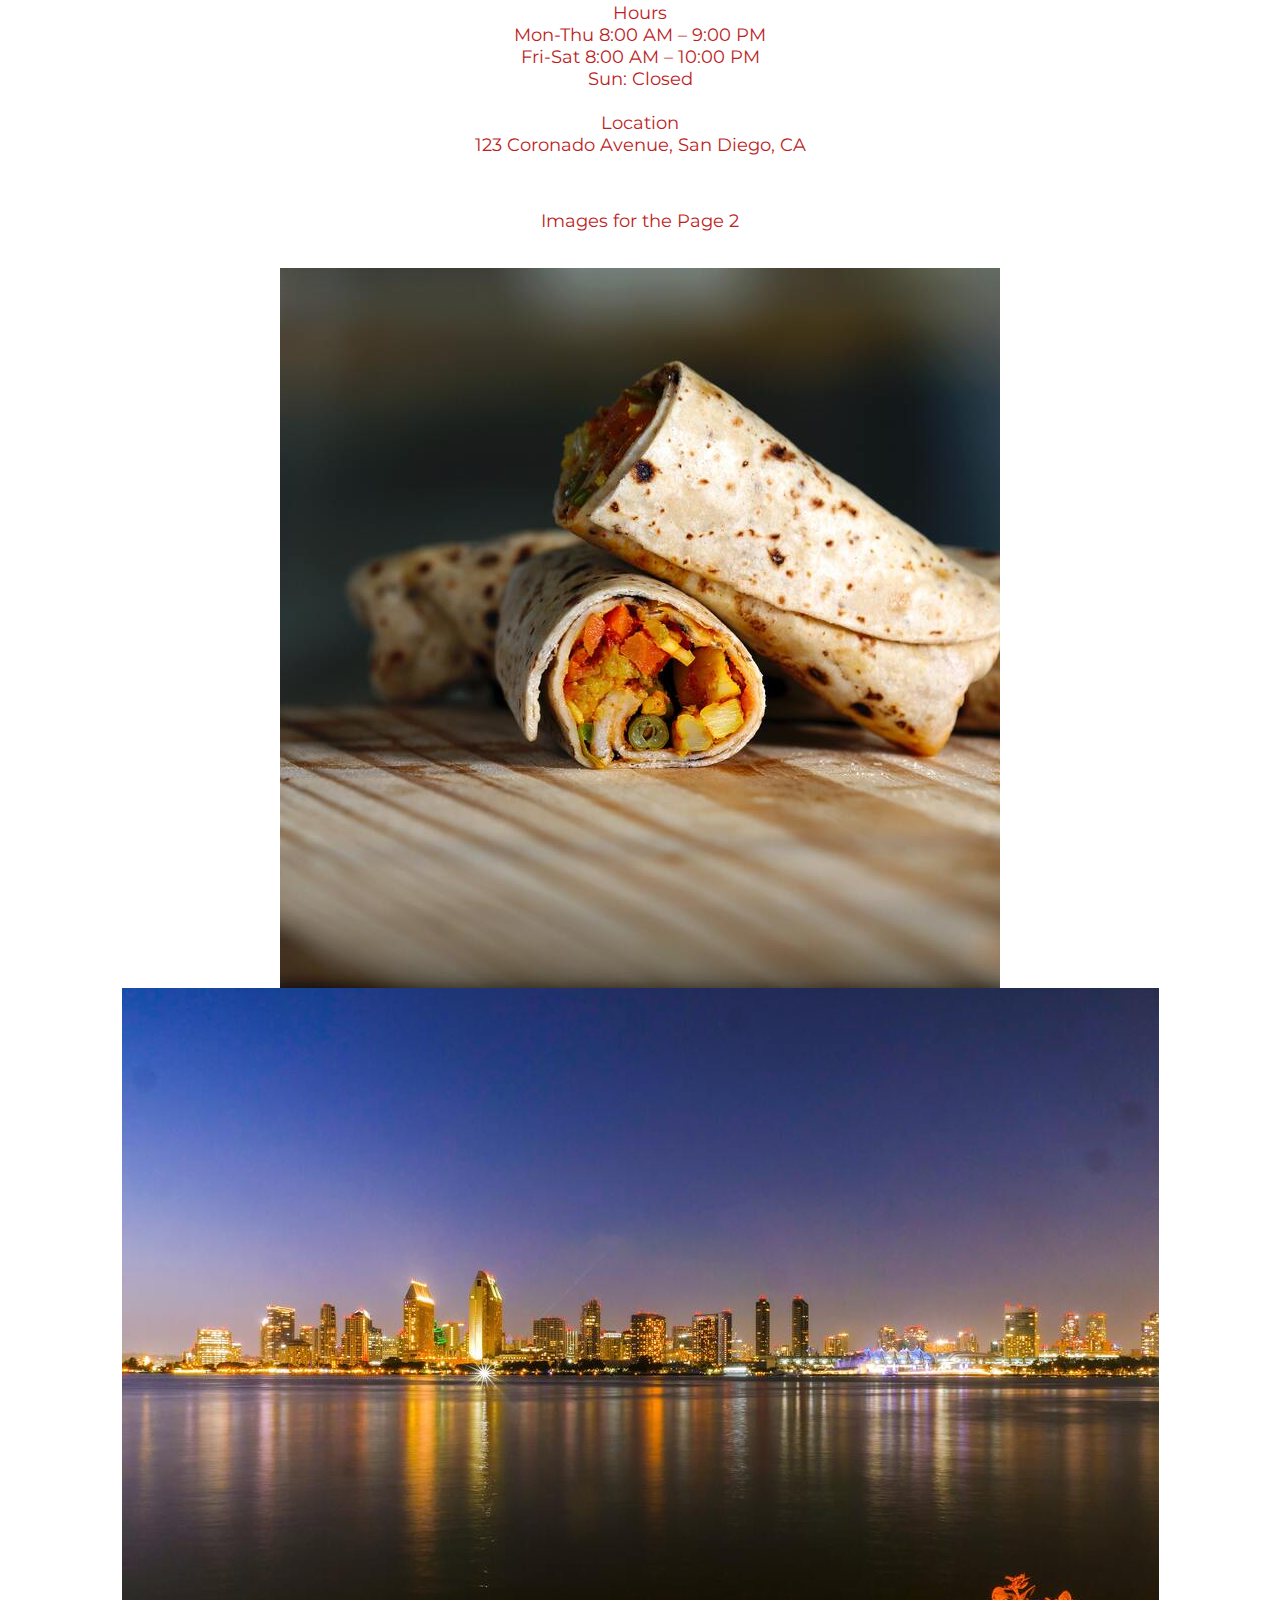
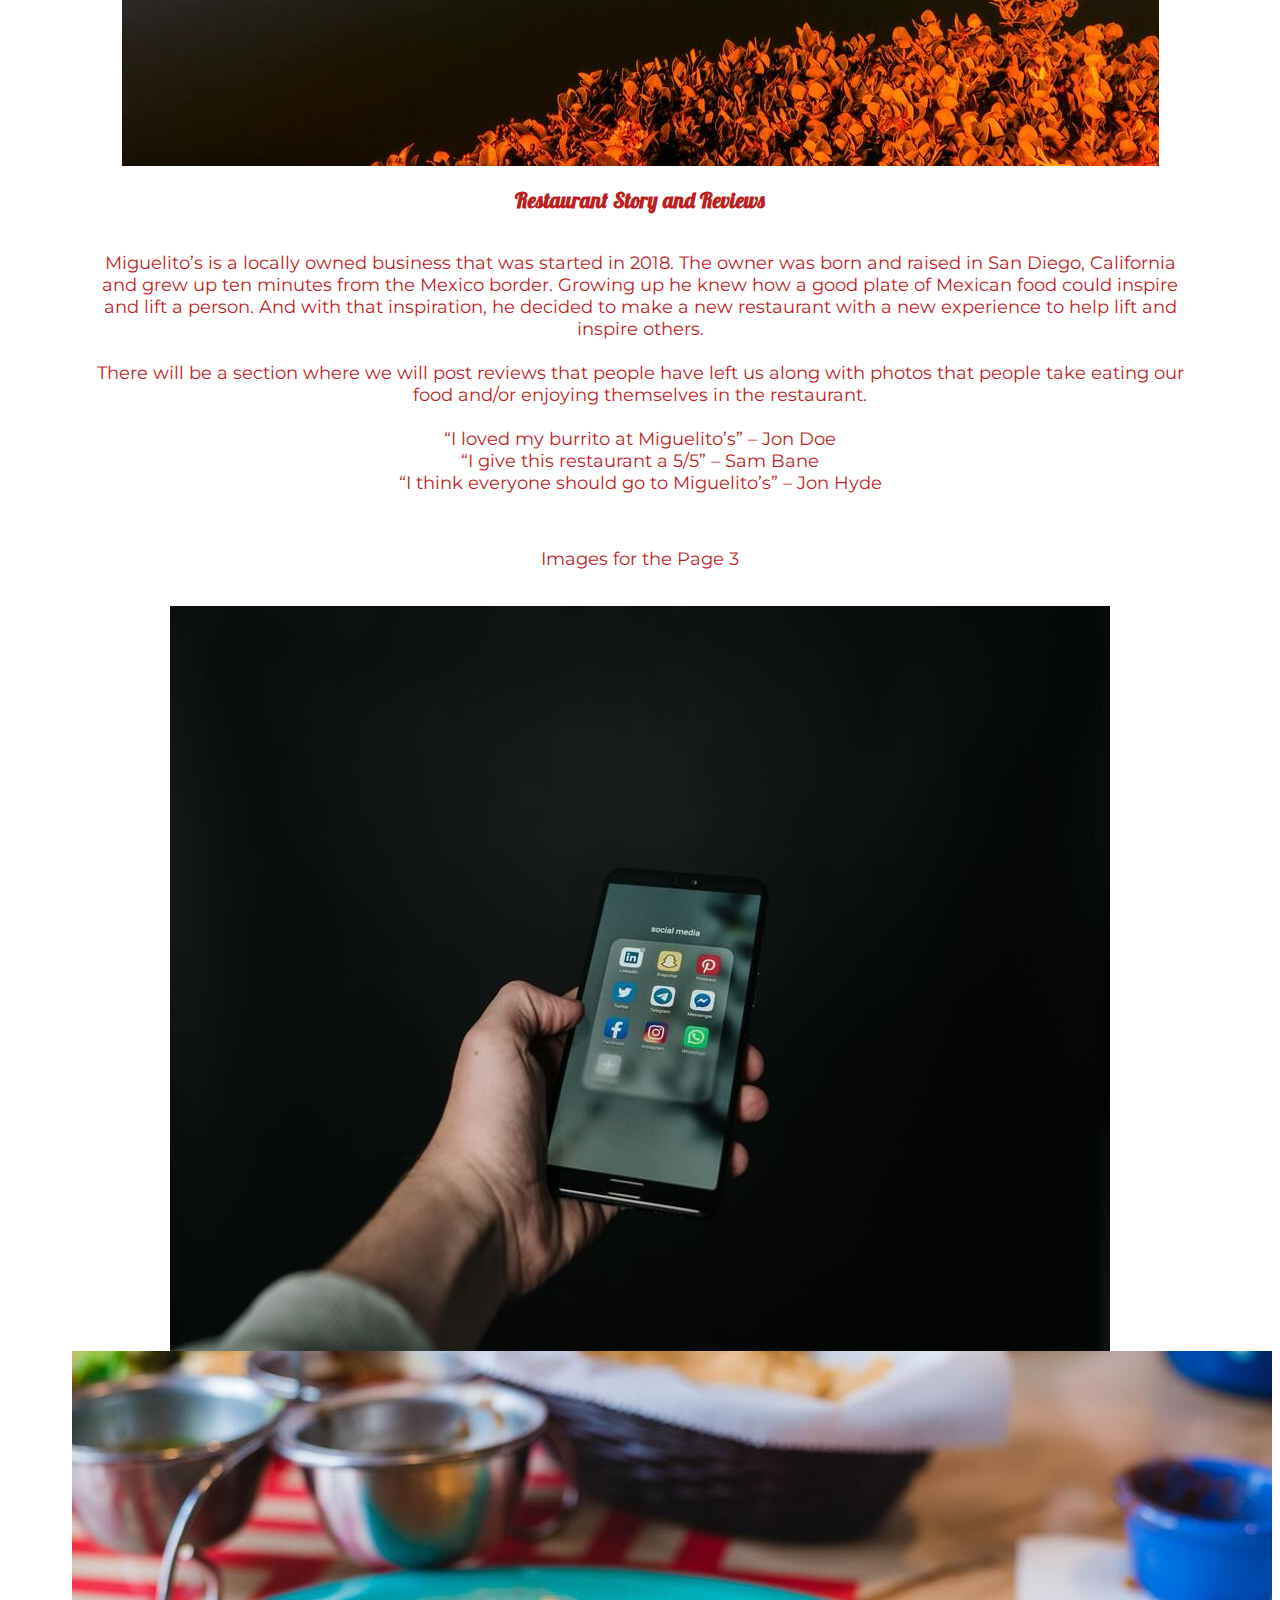
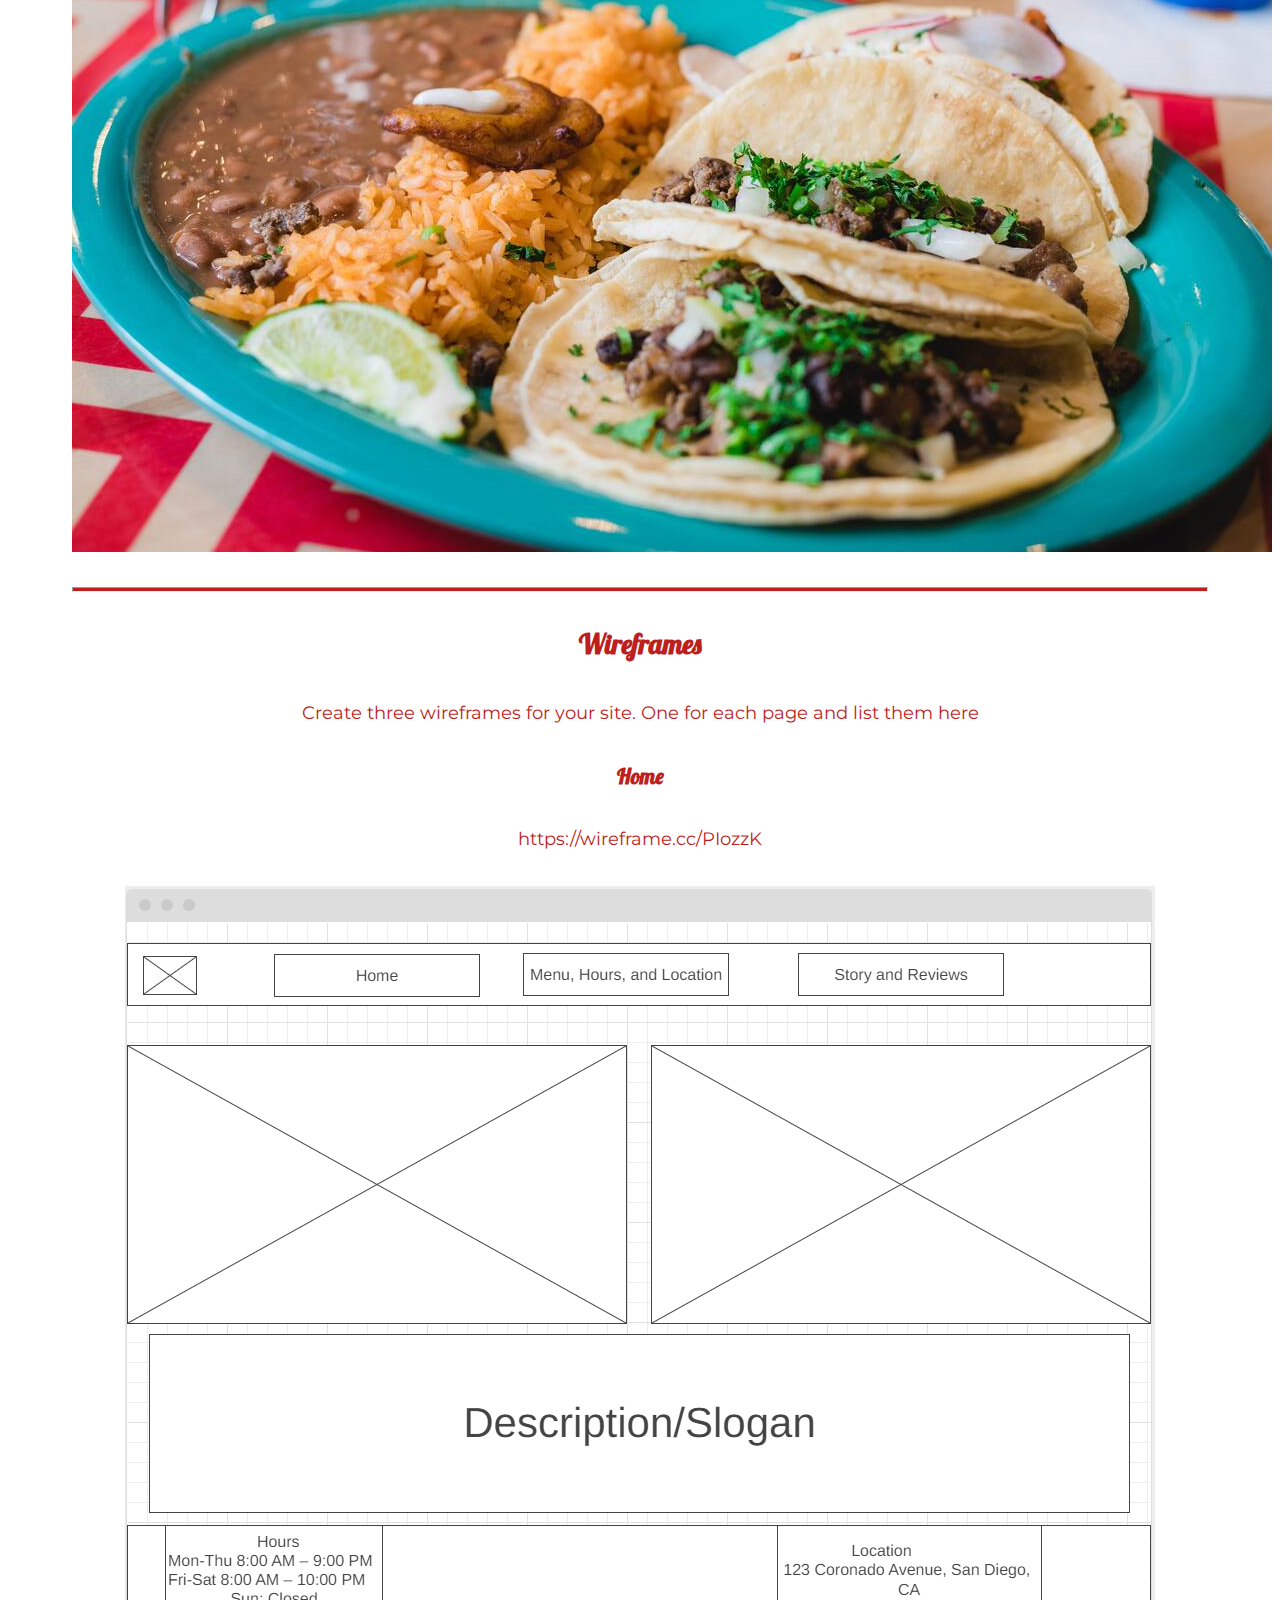
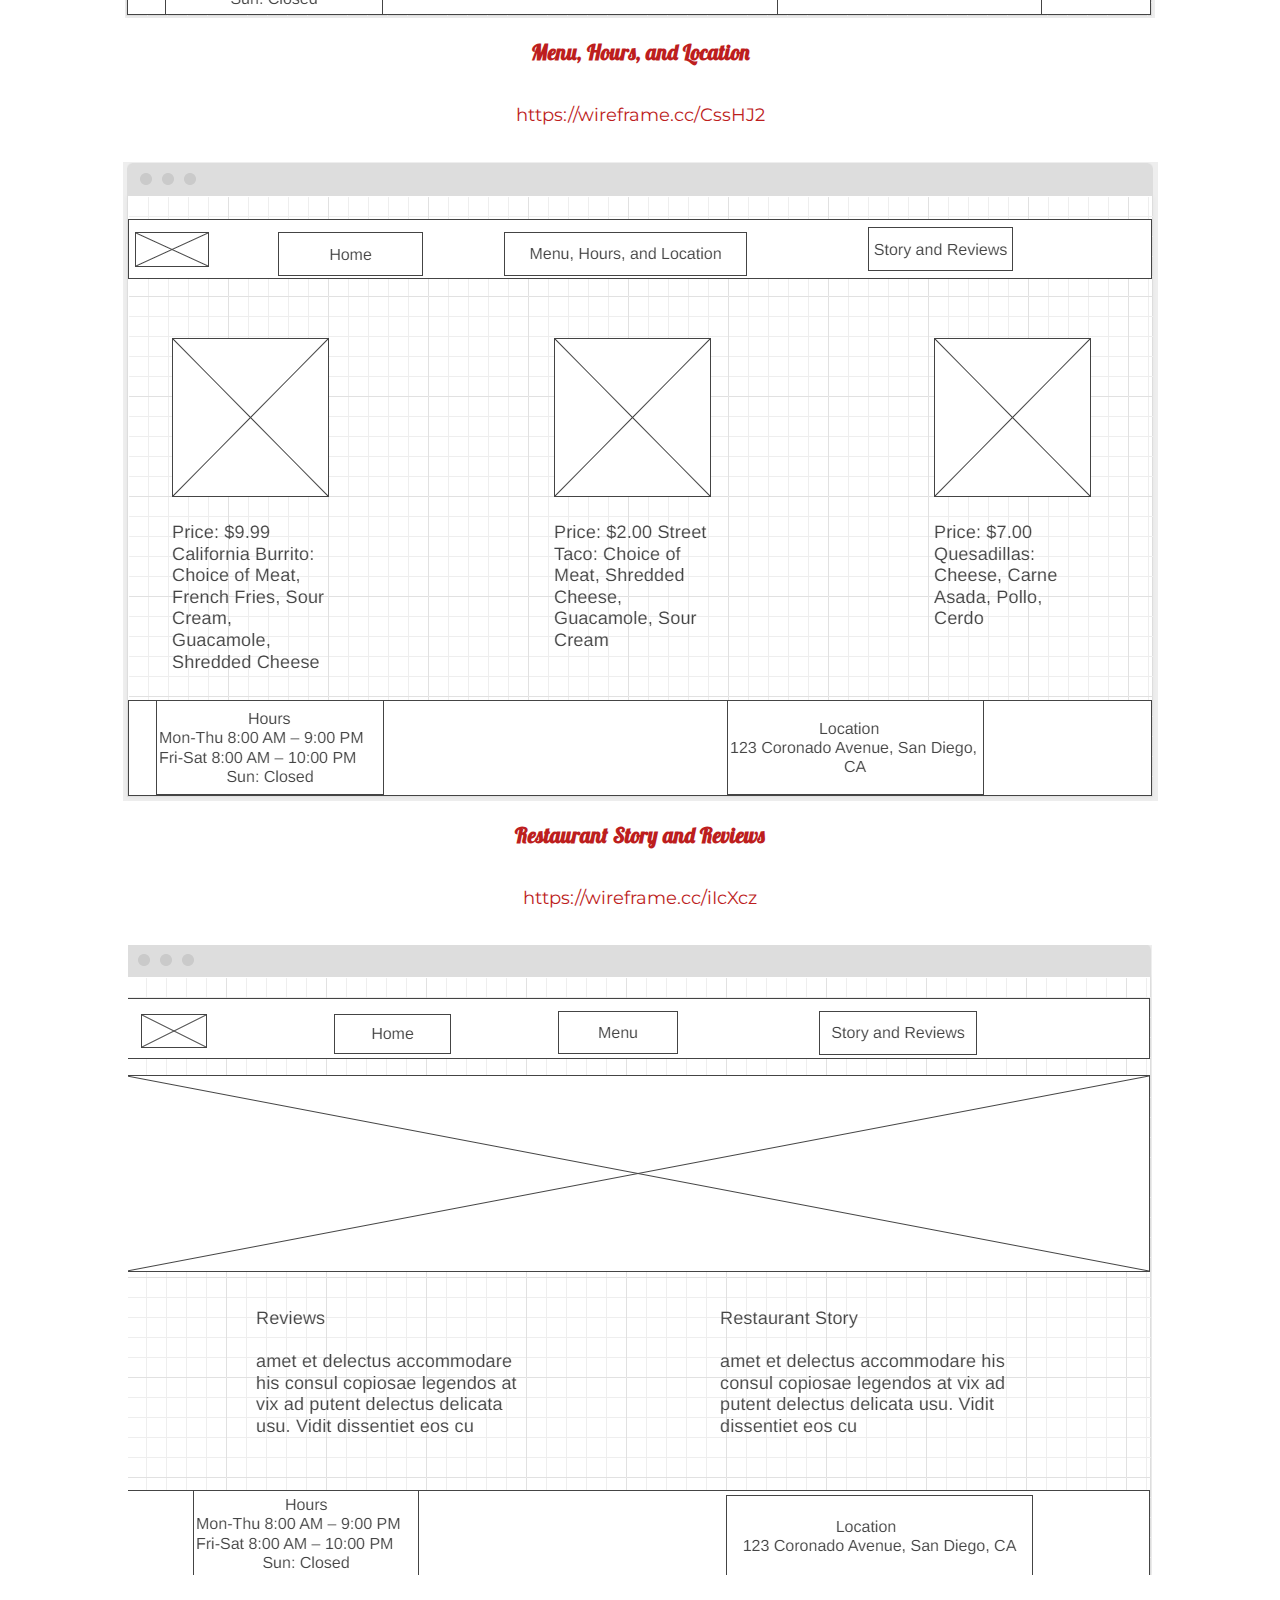
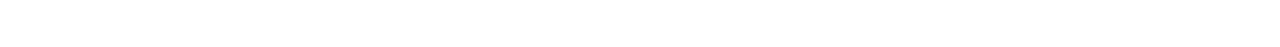
==== commit df52b560: "wireframes" ====
--- a/index.html
+++ b/index.html
@@ -181,21 +181,21 @@
 
       <h3>Home</h3>
       <p>         
-        [Any additional details about home that the wireframe does not make clear]
-      </p>
-      <img src="#" alt="home page wireframe">
-
-      <h3>[Page 2]</h3>
+        https://wireframe.cc/PIozzK
+      </p>
+      <img src="images/home_wireframe.png" alt="home page wireframe">
+
+      <h3>Menu, Hours, and Location</h3>
       <p>         
-        [Any additional details about page 2 that the wireframe does not make clear]
-      </p>
-      <img src="#" alt="page 2 wireframe">
-
-      <h3>[Page 3]</h3>
+        https://wireframe.cc/CssHJ2
+      </p>
+      <img src="images/menu_wireframe.png" alt="page 2 wireframe">
+
+      <h3>Restaurant Story and Reviews</h3>
       <p>         
-        [Any additional details about page 3 that the wireframe does not make clear]
-      </p>
-      <img src="#" alt="page 3 wireframe">
+        https://wireframe.cc/iIcXcz
+      </p>
+      <img src="images/story_wireframe.png" alt="page 3 wireframe">
     </main>
   </body>
 
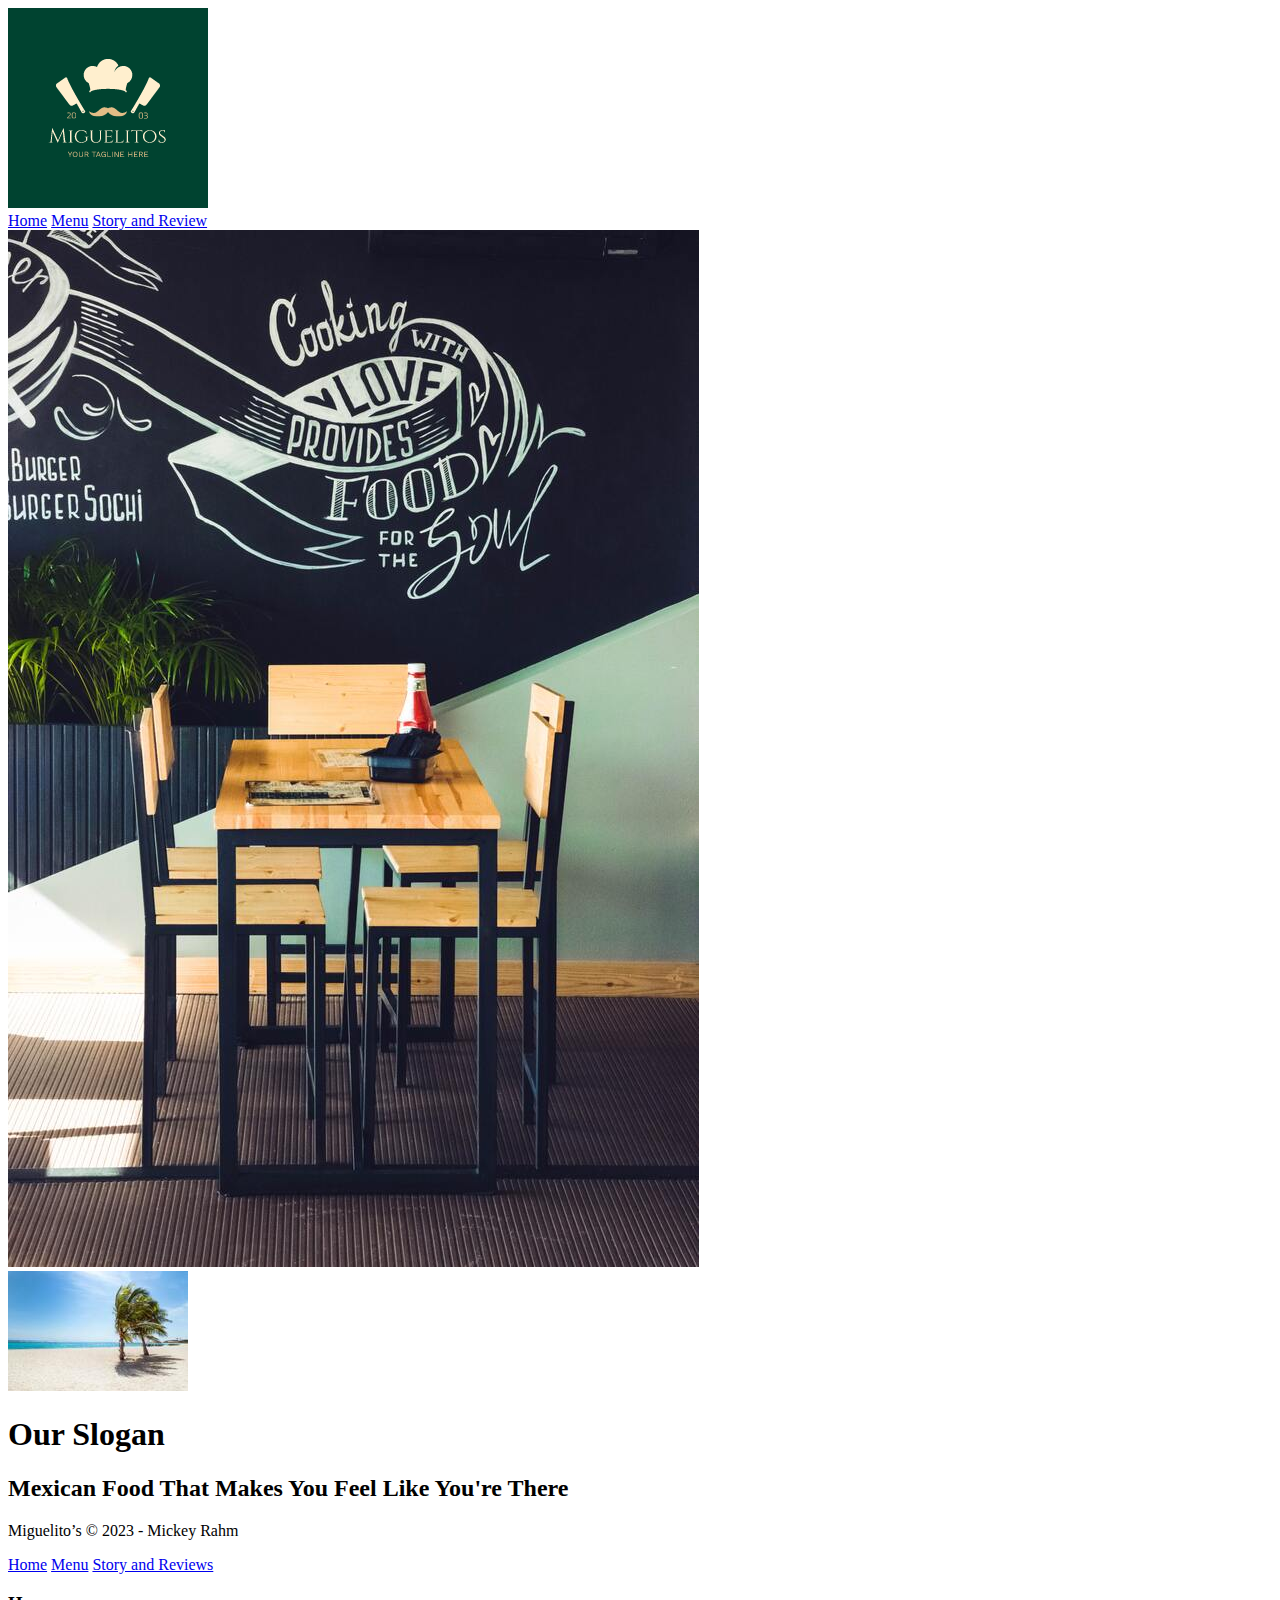
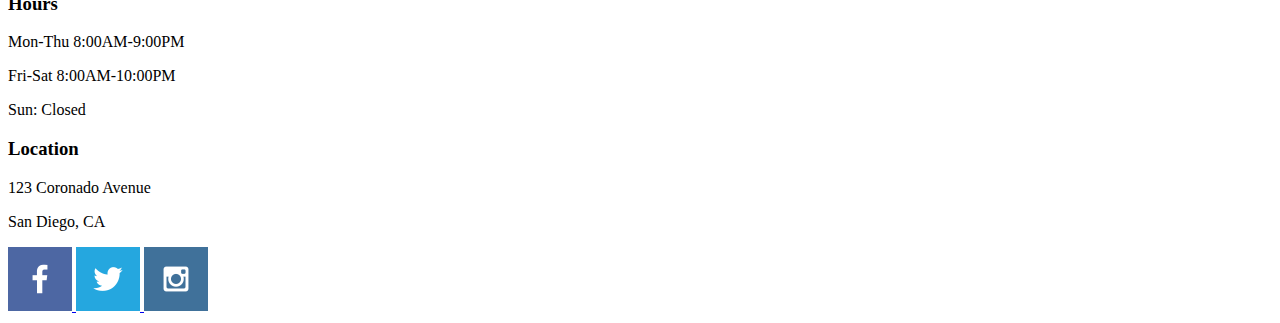
==== commit 6f72d5f2: "new pages" ====
--- a/index.html
+++ b/index.html
@@ -1,202 +1,61 @@
 <!DOCTYPE html>
-<html lang="en-us">
-    
-  <head>
-    <meta charset="utf-8">
-    <title>Site Plan</title>
-    <link type="text/css" rel="stylesheet" href="styles/site-plan.css">
-  </head>
+<html lang="en">
+<head>
+    <meta charset="UTF-8">
+    <meta http-equiv="X-UA-Compatible" content="IE=edge">
+    <meta name="viewport" content="width=device-width, initial-scale=1.0">
+    <link rel="stylesheet" href="styles/style.css">
+    <title>Miguelito’s</title>
+</head>
+<body>
+    <div id="content">
+    <header>
+        <a id="logo_link" href="index.html">
+            <img class="logo" src="images/logo.png" alt="Restaurant Logo">
+        </a>
+        <nav>
+            <a href="index.html">Home</a>
+            <a href="menu.html">Menu</a>
+            <a href="story.html">Story and Review</a>
+        </nav>
+    </header>
+</div>
+    <div id = "main_1">
+      <img id="main_1-img" src="images/restaurant2.jpg" alt="Table">
+    </div>
+    <div id = "main_2">
+      <img id="main_2-img" src= "images/beach3.jpg" alt = "People enjoying white water rafting">
+    </div>
 
-  <body>
-    <header>
-      <h1>Mickey Rahm Site Plan</h1>
-      <h2>Mickey Rahm</h2>
-      <h2>WDD 130-.02</h2>
-      <!-- In the header above, add the name or your site, your name and class number. For example if you are in section 3 you would put WDD 130.03 -->
-    </header>
-    <main>
+    <h1>Our Slogan</h1>
+    <h2>Mexican Food That Makes You Feel Like You're There</h2>
 
-      <!-- ------------------------Steps 2-3------------------------------ -->
-      <hr>
-      <h2>Overview</h2>
-      <h3>Purpose</h3>
-      <p>Provide good food</p>  <!-- change this -->
-
-
-      <h3>Audience</h3>
-      <p>People of all ages who are looking for good Mexican food</p>  <!-- change this -->
-
-      <hr>
-      <h2>Branding</h2>
-      <h3>Website Logo</h3>
-      <!-- Replace this with some sort of logo for your site.  A logo can be as simple as the name of your site in a nice font :) -->
-      <img src="images/logo.png" alt="Logo image">
-      <hr>
-      <h2>
-        Style Guide
-      </h2>
-
-      <!-- ------------------------Steps 4-8------------------------------ -->
-
-      <h3>
-        Color Palette
-      </h3>
-      <!--  The colors you choose for a website are one of the most important decisions you will make. Follow the instructions on the activity in iLearn then return and replace the color codes below with the hex color codes (the 6 digit numbers that show at the bottom of each color) for the colors you have chosen below.  You should have at least 2 colors but do not have to fill in all 4 if you do not need them.  -->
-
-      <!-- Copy and paste the URL to your finished palette below Make sure to paste it into both spots -->
-      Palette URL: <a href="https://coolors.co/18206f-d88373-bd1e1e-f5e2c8" target="_blank">https://coolors.co/18206f-d88373-bd1e1e-f5e2c8</a>
-
-
-      <table class="colors">
-        <tr><th>Primary</th><th>Secondary</th><th>Accent 1</th><th>Accent 2</th></tr>
-        <!-- Replace the numbers in the boxes below with your hex color codes. Then switch to the site-plan.css file and change your colors there as well. -->
-        <tr><td class="primary">[#18206f]</td><td class="secondary">[#D88373]</td><td class="accent1">[#BD1E1E]</td><td class="accent2">[#F5E2C8]</td>
-      </table>
-
-      <!-- ------------------------Step 9------------------------------ -->
-
-      <h3>
-        Typography
-      </h3>
-      <!-- Choose a font for your paragraphs (body copy) and headlines. What font(s) have you chosen? Why did you choose what you did?  Make sure to review the list of web safe fonts at W3Schools.org as a starting point.  Think also about which of your colors above you might use for background and font colors. -->
-
-      <h4>
-        Heading Font: [Lobster]  <!-- change this -->
-      </h4>
-      <h4>
-        Paragraph Font: [Montserrat]  <!-- change this -->
-      </h4>
-      <h3>
-        Normal paragraph example
-      </h3>
-      <p>
-        Lorem ipsum dolor sit amet, consectetur adipiscing elit, sed do eiusmod tempor incididunt ut labore et dolore magna aliqua. Ut enim ad minim veniam, quis nostrud exercitation ullamco laboris nisi ut aliquip ex ea commodo consequat. Duis aute irure dolor in reprehenderit in voluptate velit esse cillum dolore eu fugiat nulla pariatur. Excepteur sint occaecat cupidatat non proident, sunt in culpa qui officia deserunt mollit anim id est laborum.
-      </p>
-      <h3>
-        Colored paragraph example
-      </h3>
-      <p class="colored">
-        Lorem ipsum dolor sit amet, consectetur adipiscing elit, sed do eiusmod tempor incididunt ut labore et dolore magna aliqua. Ut enim ad minim veniam, quis nostrud exercitation ullamco laboris nisi ut aliquip ex ea commodo consequat. 
-      </p>
-
-      <!-- ------------------------Step 10------------------------------ -->
-
-      <h3>
-        Navigation
-      </h3>
-      <!-- Think about how you want your navigation bar to look. In the site-plan.css file change the colors to your colors to get the look you desire. --> 
-      <nav>
-        <a href="#">Home</a>
-        <a href="#">Page2</a>
-        <a href="#">Page3</a>
-      </nav>
-      <hr>
-      <h2>
-        Site Map
-      </h2>
-      <div class="sitemap">
-        <div class="sm-home">
-          Home
+    <footer>
+      <p>Miguelito’s &copy; 2023 - Mickey Rahm</p>
+          <a href="index.html">Home</a>
+          <a href="menu.html">Menu</a>
+          <a href="story.html">Story and Reviews</a>
+        <div class = "Hours">
+          <h3>Hours</h3>
+          <p>Mon-Thu 8:00AM-9:00PM</p>
+          <p>Fri-Sat 8:00AM-10:00PM</p>
+          <p>Sun: Closed</p>
         </div>
-        <div class="sm-page2">
-          Menu, Hours, and Location <!-- change this -->
+        <div class="location">
+          <h3>Location</h3>
+          <p>123 Coronado Avenue</p>
+          <p>San Diego, CA</p>
         </div>
-        <div class="sm-page3">
-          Restaurant Story and Reviews  <!-- change this -->
-        </div>
-
-        <div class="top">
-          &nbsp;
-        </div>
-        <div class="left">
-          &nbsp;
-        </div>
-        <div class="right">
-          &nbsp;
-        </div>
-
+      <div class="Social">
+          <a href="https://facebook.com" target =_blank>
+              <img src="images/facebook.png" alt="Facebook icon">
+          </a>
+          <a href="https://twitter.com" target =_blank>
+              <img src="images/twitter.png" alt="Twitter icon">
+          </a>
+          <a href="https://instagram.com" target =_blank>
+              <img src="images/instagram.png" alt="Instagram icon">
+          </a>
       </div>
-
-      <!-- --------Content Section -------------- -->
-      <hr>
-      <h2>
-        Content
-      </h2>
-      <h3>Home page</h3>
-      <p>
-        People will come to my site to get information about the restaurant. It’s location, hours, and menu. They will also want to be able to place orders and pay online. I will also have a section talking about how the restaurant got started and what our values our and how we run our business.
-      </p>
-      <p>Images for the Home page</p>
-        <img src="images/restaurant2.jpg" alt="restaurant">
-        <img src="images/beach2.jpg" alt="beach">
-
-      </ul>
-      <h3>Menu, Hours, and Location</h3>
-      <p>
-        Menu
-Meats: Carne Asada (steak), Pollo (chicken), Cerdo (Pork)<br>
-Price: $9.99 California Burrito: Choice of Meat, French Fries, Sour Cream, Guacamole, Shredded Cheese<br>
-Price: $2.00 Street Taco: Choice of Meat, Shredded Cheese, Guacamole, Sour Cream<br>
-Price: $12.00 Carne Asada Fries: Choice of Meat, French Fries, Guacamole, Sour Cream, Shredded Cheese<br>
-Price: $9.00 Breakfast Burrito: Choice of Meat, Egg, Bean, Cheese, Hashbrown<br>
-Price: $8.00 Enchiladas: Choice of Meat, Green or Red Sauce, Cheese, Beans<br>
-Price: $7.00 Quesadillas: Cheese, Carne Asada, Pollo, Cerdo<br>
-Price: $1.50 Drinks: Horchata, Orange Bang, Jaritos, Coke Products<br>
-<br>
-Hours<br>
-Mon-Thu 8:00 AM – 9:00 PM<br>
-Fri-Sat 8:00 AM – 10:00 PM<br>
-Sun: Closed<br>
-<br>
-Location<br>
-123 Coronado Avenue, San Diego, CA<br>
-      </p>
-      <p>Images for the Page 2</p>
-        <img src="images/burrito2.jpg" alt="burrito">
-        <img src="images/coronado2.jpg" alt="taco">
-
-      </ul>
-      <h3>Restaurant Story and Reviews</h3>
-      <p>
-        Miguelito’s is a locally owned business that was started in 2018. The owner was born and raised in San Diego, California and grew up ten minutes from the Mexico border. Growing up he knew how a good plate of Mexican food could inspire and lift a person. And with that inspiration, he decided to make a new restaurant with a new experience to help lift and inspire others.<br>
-        <br>
-There will be a section where we will post reviews that people have left us along with photos that people take eating our food and/or enjoying themselves in the restaurant.<br>
-<br>
-“I loved my burrito at Miguelito’s” – Jon Doe<br>
-“I give this restaurant a 5/5” – Sam Bane<br>
-“I think everyone should go to Miguelito’s” – Jon Hyde<br>
-
-      </p>
-      <p>Images for the Page 3</p>
-        <img src="images/phone2.jpg" alt="phone">
-        <img src="images/taco2.jpg" alt="taco">
-
-      </ul>
-      <hr>
-      <h2>
-        Wireframes
-      </h2>
-      <p>
-        Create three wireframes for your site. One for each page and list them here</p>
-
-      <h3>Home</h3>
-      <p>         
-        https://wireframe.cc/PIozzK
-      </p>
-      <img src="images/home_wireframe.png" alt="home page wireframe">
-
-      <h3>Menu, Hours, and Location</h3>
-      <p>         
-        https://wireframe.cc/CssHJ2
-      </p>
-      <img src="images/menu_wireframe.png" alt="page 2 wireframe">
-
-      <h3>Restaurant Story and Reviews</h3>
-      <p>         
-        https://wireframe.cc/iIcXcz
-      </p>
-      <img src="images/story_wireframe.png" alt="page 3 wireframe">
-    </main>
-  </body>
-
-</html>+  </footer>
+  </html>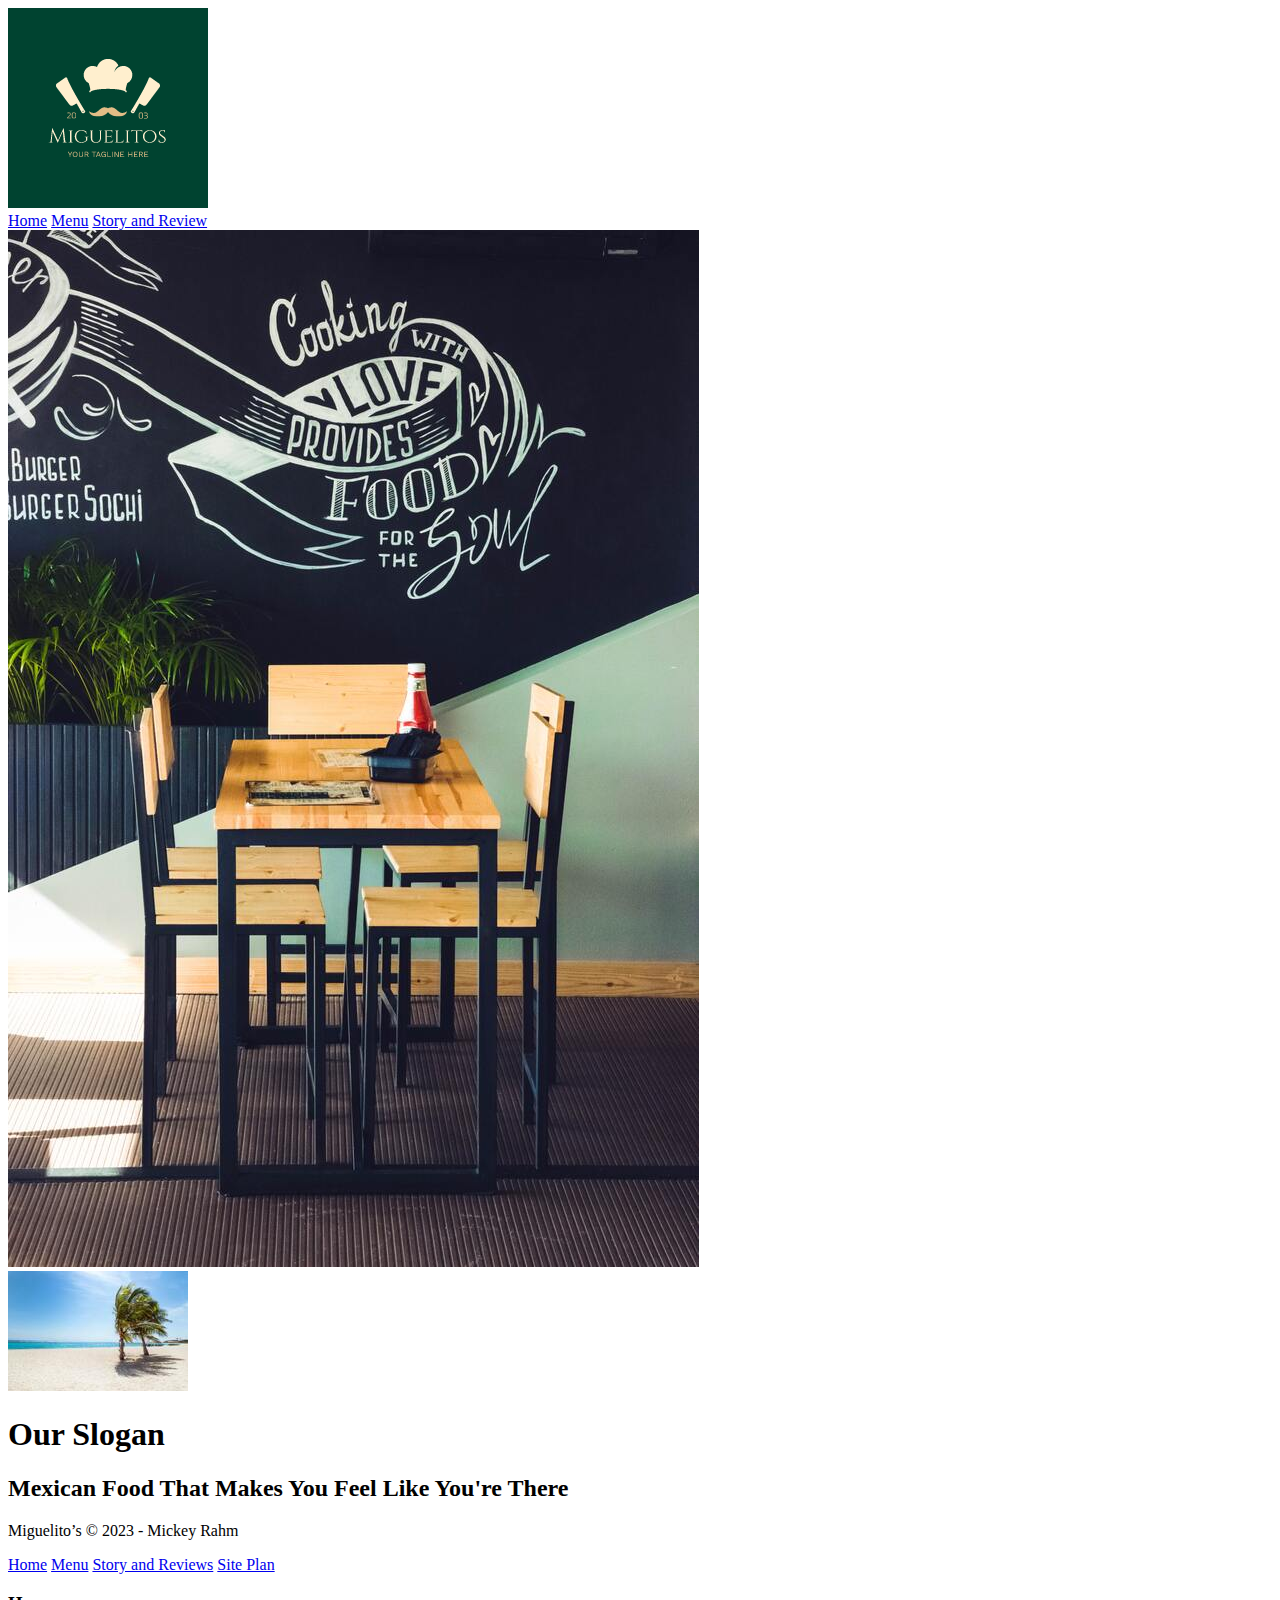
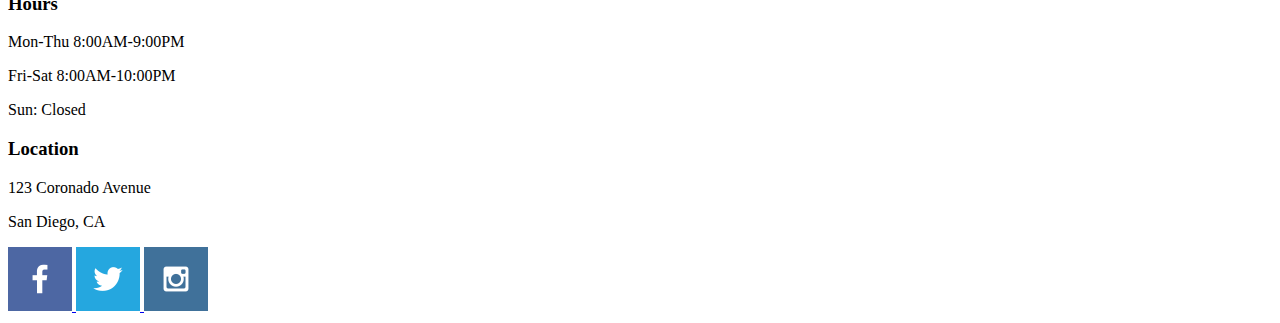
==== commit 3151a18c: "update" ====
--- a/index.html
+++ b/index.html
@@ -35,6 +35,7 @@
           <a href="index.html">Home</a>
           <a href="menu.html">Menu</a>
           <a href="story.html">Story and Reviews</a>
+          <a href="site_plan.html">Site Plan</a>
         <div class = "Hours">
           <h3>Hours</h3>
           <p>Mon-Thu 8:00AM-9:00PM</p>
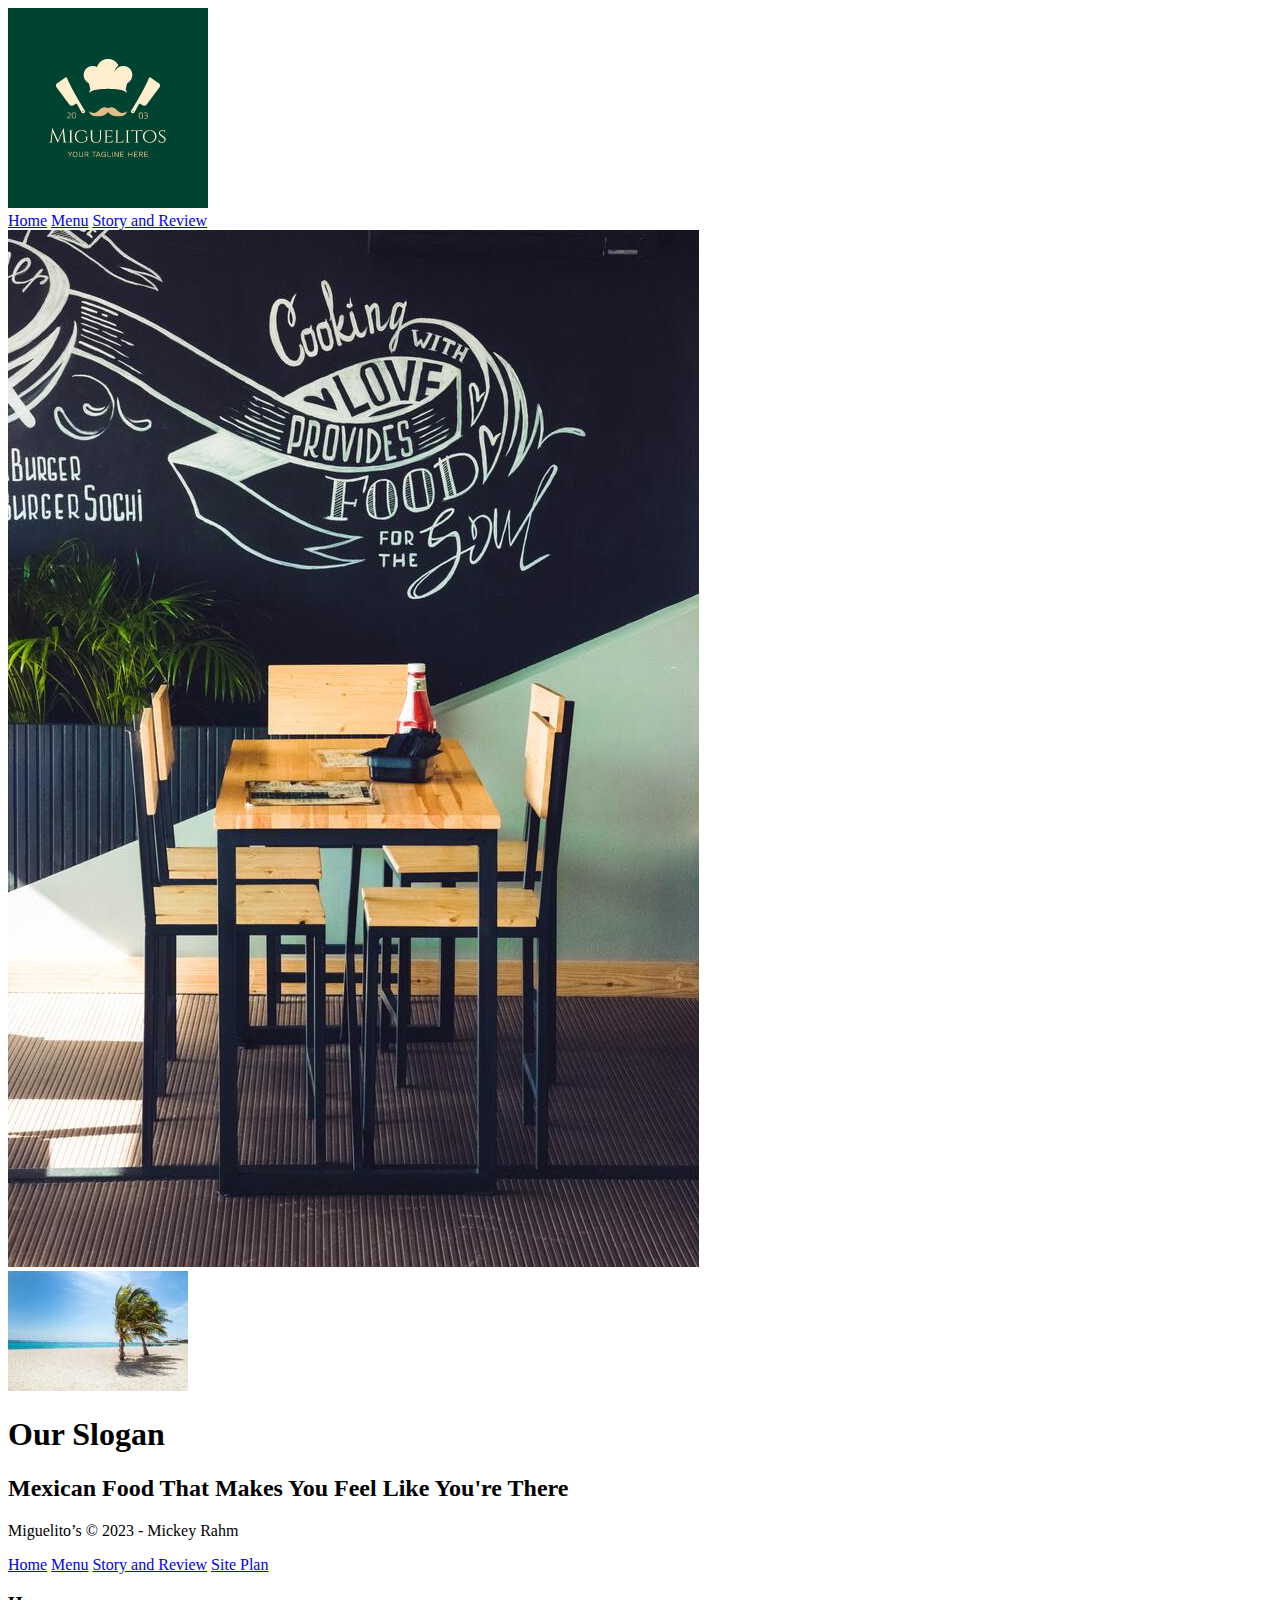
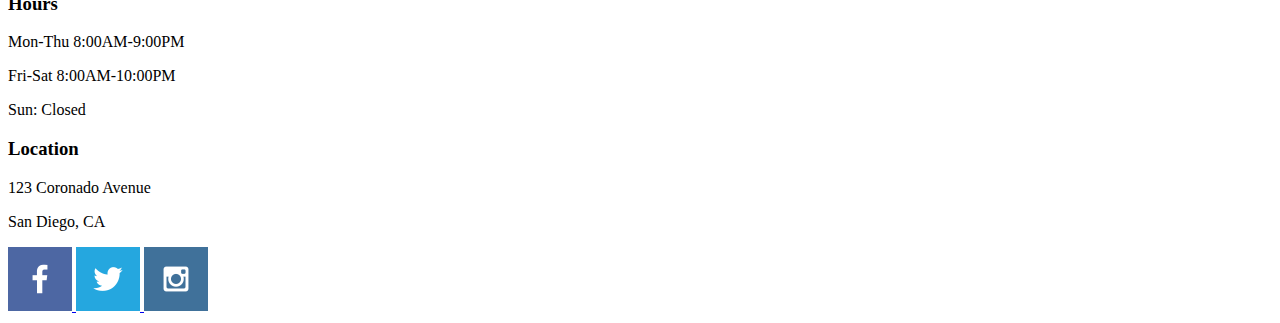
==== commit 397a4b93: "update" ====
--- a/index.html
+++ b/index.html
@@ -34,7 +34,7 @@
       <p>Miguelito’s &copy; 2023 - Mickey Rahm</p>
           <a href="index.html">Home</a>
           <a href="menu.html">Menu</a>
-          <a href="story.html">Story and Reviews</a>
+          <a href="story.html">Story and Review</a>
           <a href="site_plan.html">Site Plan</a>
         <div class = "Hours">
           <h3>Hours</h3>
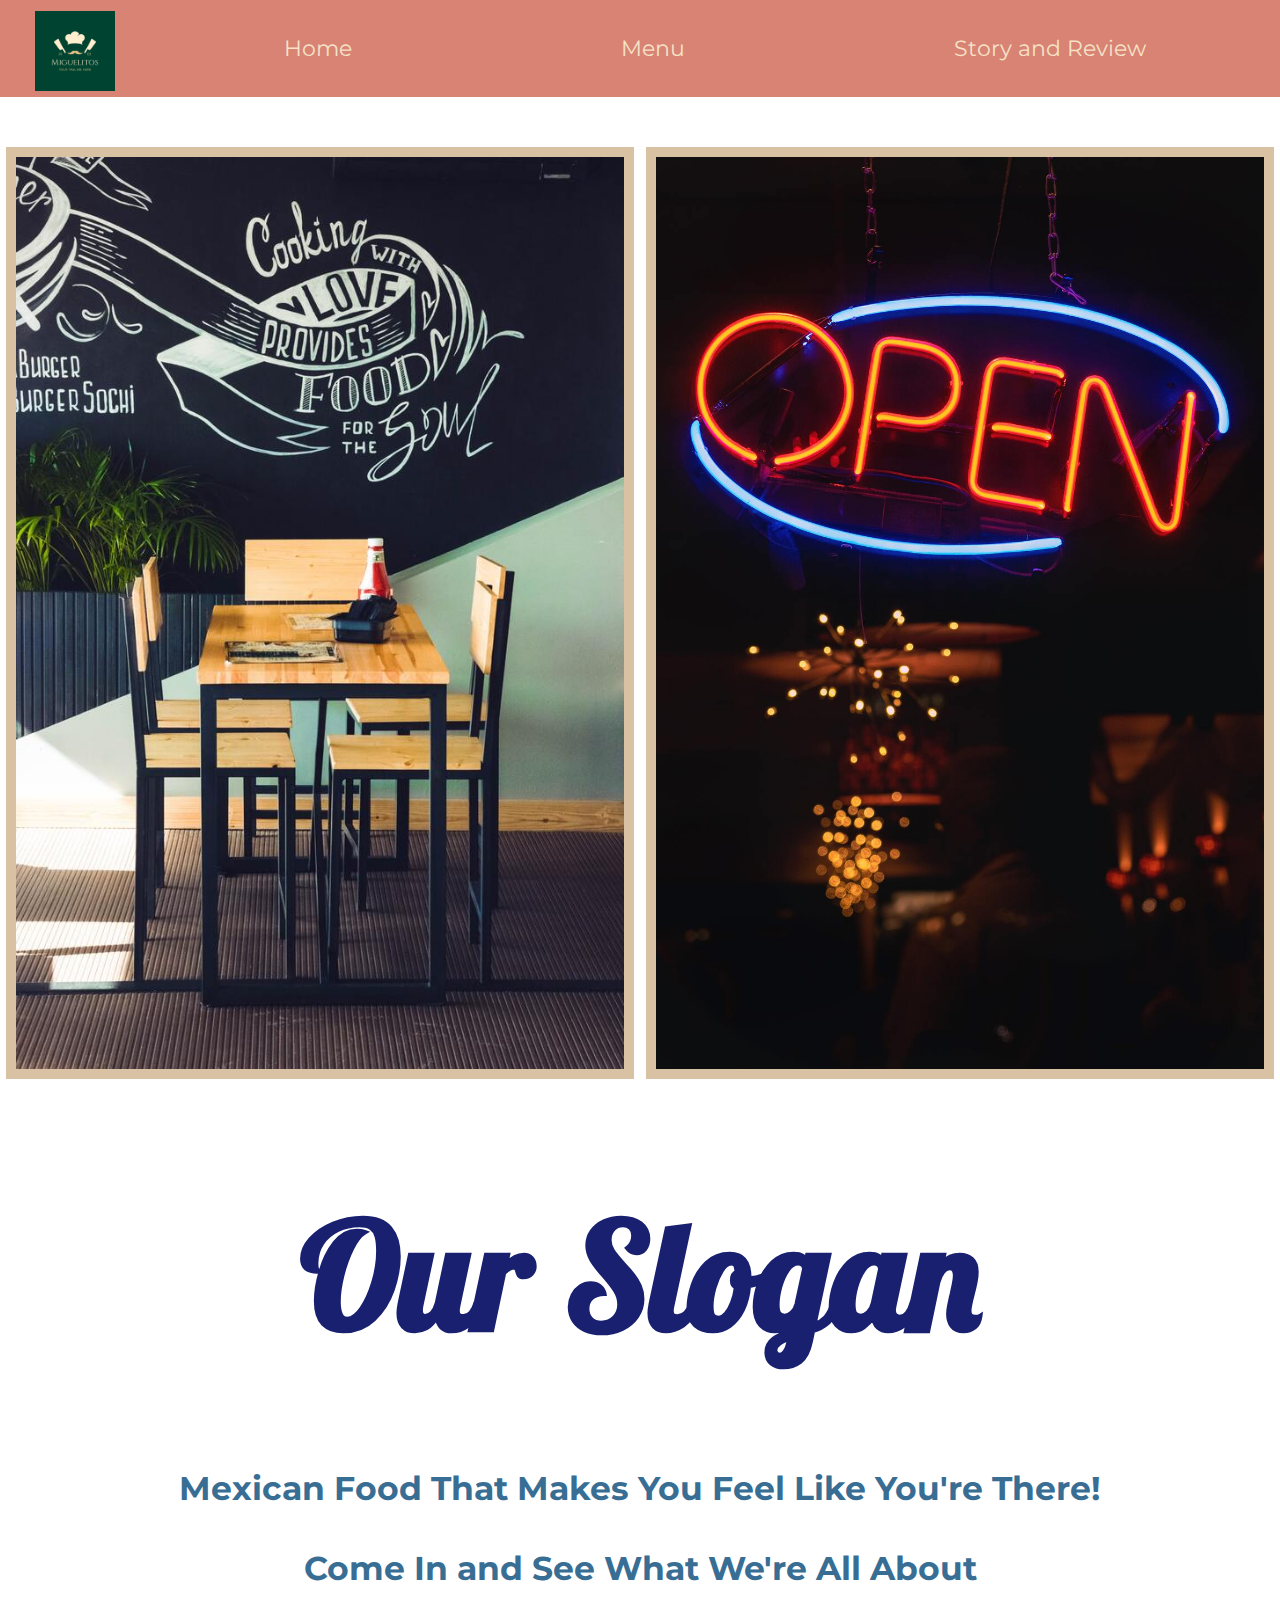
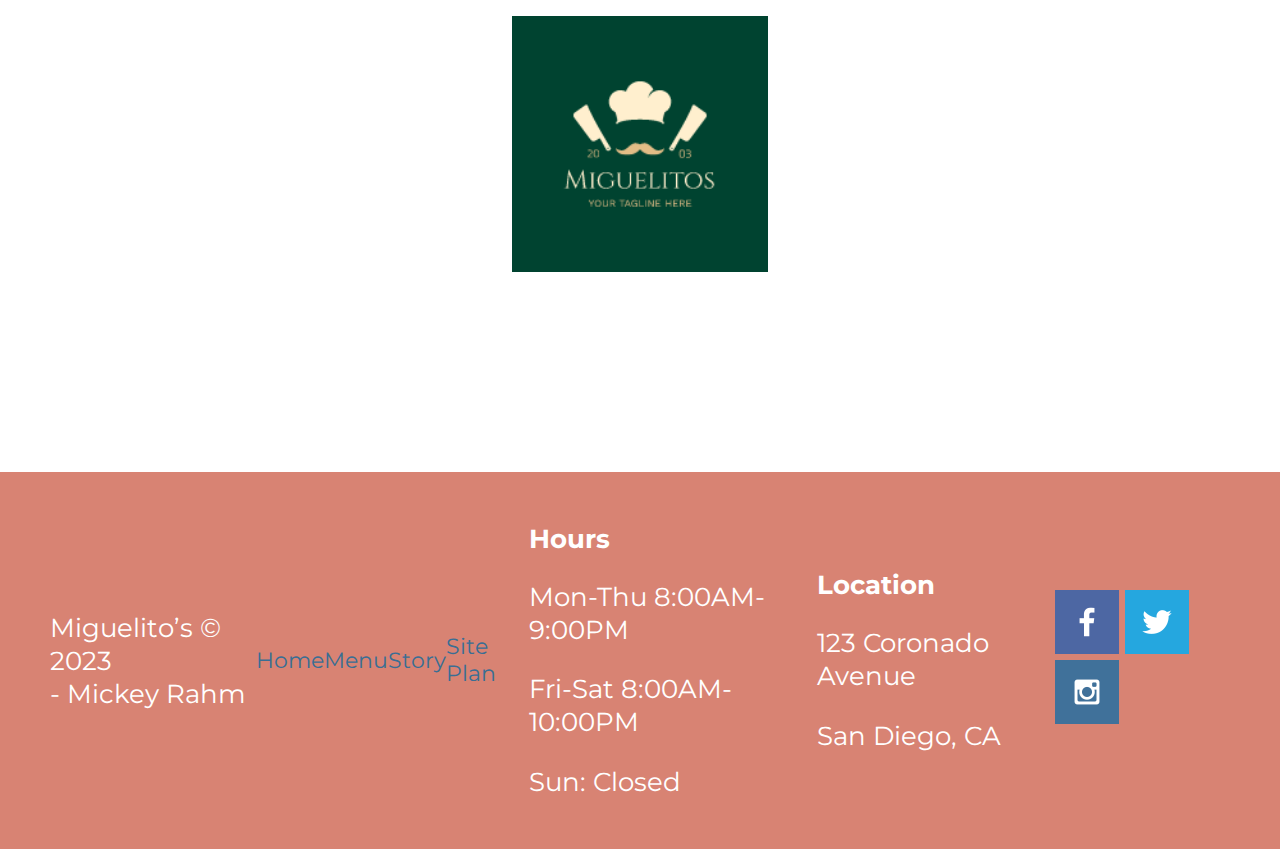
==== commit 65e1a3a1: "home page" ====
--- a/index.html
+++ b/index.html
@@ -4,7 +4,7 @@
     <meta charset="UTF-8">
     <meta http-equiv="X-UA-Compatible" content="IE=edge">
     <meta name="viewport" content="width=device-width, initial-scale=1.0">
-    <link rel="stylesheet" href="styles/style.css">
+    <link rel="stylesheet" href="styles/styles.css">
     <title>Miguelito’s</title>
 </head>
 <body>
@@ -22,24 +22,26 @@
 </div>
     <div id = "main_1">
       <img id="main_1-img" src="images/restaurant2.jpg" alt="Table">
-    </div>
-    <div id = "main_2">
-      <img id="main_2-img" src= "images/beach3.jpg" alt = "People enjoying white water rafting">
+      <img id="main_2-img" src= "images/open2.jpg" alt = "Beach">
     </div>
 
     <h1>Our Slogan</h1>
-    <h2>Mexican Food That Makes You Feel Like You're There</h2>
+    <h2>Mexican Food That Makes You Feel Like You're There!<br>
+      <br>
+        Come In and See What We're All About</h2>
+
+      <img class="bottom_logo" src="images/logo.png" alt="Restaurant Logo">
 
     <footer>
-      <p>Miguelito’s &copy; 2023 - Mickey Rahm</p>
+      <p>Miguelito’s &copy; 2023<br> - Mickey Rahm</p>
           <a href="index.html">Home</a>
           <a href="menu.html">Menu</a>
-          <a href="story.html">Story and Review</a>
+          <a href="story.html">Story</a>
           <a href="site_plan.html">Site Plan</a>
         <div class = "Hours">
           <h3>Hours</h3>
           <p>Mon-Thu 8:00AM-9:00PM</p>
-          <p>Fri-Sat 8:00AM-10:00PM</p>
+          <p>Fri-Sat 8:00AM- 10:00PM</p>
           <p>Sun: Closed</p>
         </div>
         <div class="location">
--- a/styles/styles.css
+++ b/styles/styles.css
@@ -0,0 +1,140 @@
+@import url('https://fonts.googleapis.com/css2?family=Lobster&family=Montserrat:wght@300&display=swap');
+
+:root {
+  /* change the values below to your colors from your palette */
+  --primary-color: #18206f   ;
+  --secondary-color: #D88373 ;
+  --accent1-color: #BD1E1E;
+  --accent2-color: #F5E2C8;
+
+  /* change the values below to your chosen font(s) */
+  --heading-font: "Lobster";
+  --paragraph-font: Montserrat, Helvetica, sans-serif;
+
+  /* these colors below should be chosen from among your palette colors above */
+  --headline-color-on-white: #BD1E1E;  /* headlines on a white background */ 
+  --headline-color-on-color: white; /* headlines on a colored background */ 
+  --paragraph-color-on-white: #BD1E1E; /* paragraph text on a white background */ 
+  --paragraph-color-on-color: white; /* paragraph text on a colored background */ 
+  --paragraph-background-color: #396E94  ;
+  --nav-link-color: #F5E2C8;
+  --nav-background-color: #D88373;
+  --nav-hover-link-color: white;
+  --nav-hover-background-color: #396E94;
+}
+
+body{
+    background-color: white;
+    font-family: Montserrat, Helvetica, sans-serif;
+    font-size: 22px;
+    margin: 0;
+    padding: 0;
+}
+
+#content{
+    max-width: 1600px;
+    margin: 0 auto;
+}
+
+header{
+    background-color: var(--secondary-color);
+    display: grid;
+    grid-template-columns: 150px auto;
+}
+.logo, .icon{
+    width: 80px;
+ }
+.logo{
+    padding-top: 5px;
+}
+#logo_link {
+    padding-top: 5px;
+    justify-self: center;
+    align-self: center;
+}
+.icon{
+    padding-top: 10px;
+}
+nav {
+    display: flex;
+    justify-content: space-around;
+}
+nav a{
+text-align: center;
+color: var(--nav-link-color);
+text-decoration: none;
+padding: 35px;
+display: flex;
+justify-content: space-around;
+}
+nav a:hover{
+background-color: var(--nav-hover-background-color);
+color: var(--nav-hover-link-color);
+}
+
+#main_1{
+    display: grid;
+    margin: 0 auto;
+    grid-template-columns: 1fr 1fr;
+}
+
+#main_1-img{
+    width: 95%;
+    grid-column: 1/2;
+    grid-row: 1/2;
+    margin-top: 50px;
+    border: 10px solid #d9c2a3;
+    justify-self: center;
+}
+#main_2-img{
+    width: 95%;
+    grid-column: 2/3;
+    margin-top: 50px;
+    border: 10px solid #d9c2a3;
+    justify-self: center;
+}
+
+h1{
+    font-size: 10ch;
+    font-family: var(--heading-font);
+    color: var(--primary-color);
+    text-align: center;
+}
+h2{
+    font-family: var(--paragraph-font);
+    color: var(--paragraph-background-color);
+    text-align: center;
+}
+.bottom_logo{
+    display: block;
+    margin-left: auto;
+    margin-right: auto;
+    width: 20%;
+}
+
+footer{
+    background-color: var(--secondary-color);
+    color: var(--paragraph-color-on-color);
+    padding: 25px 50px;
+    margin-top: 200px;
+    display: flex;
+    justify-content: space-around;
+    align-items: center;
+}
+footer a{
+    color: var(--nav-hover-background-color);
+    text-decoration: none;
+}
+footer a:hover{
+    background-color: var(--nav-hover-background-color);
+    color: var(--nav-hover-link-color)
+}
+footer p {
+    font-size: 1.2em;
+}
+footer p a:hover {
+    text-decoration: underline;
+}
+footer .social img{
+    padding-top: 15px;
+}